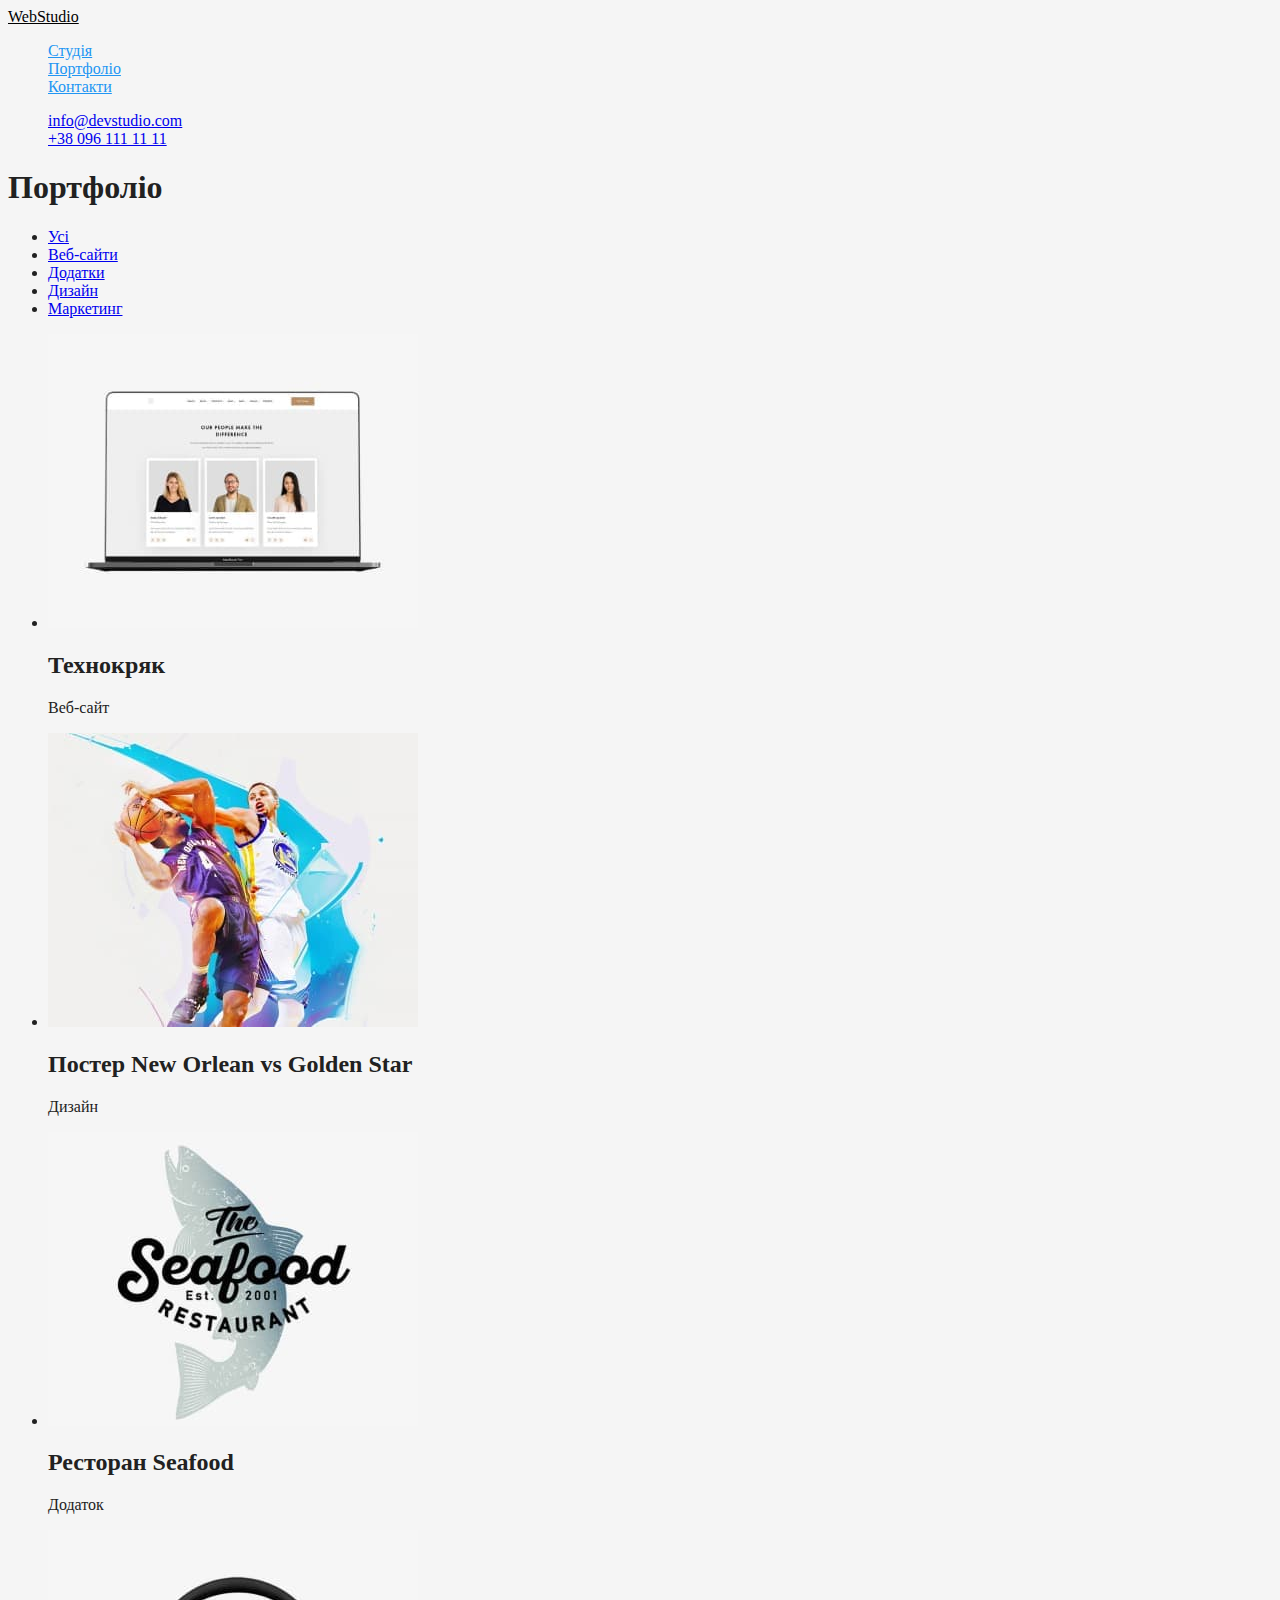
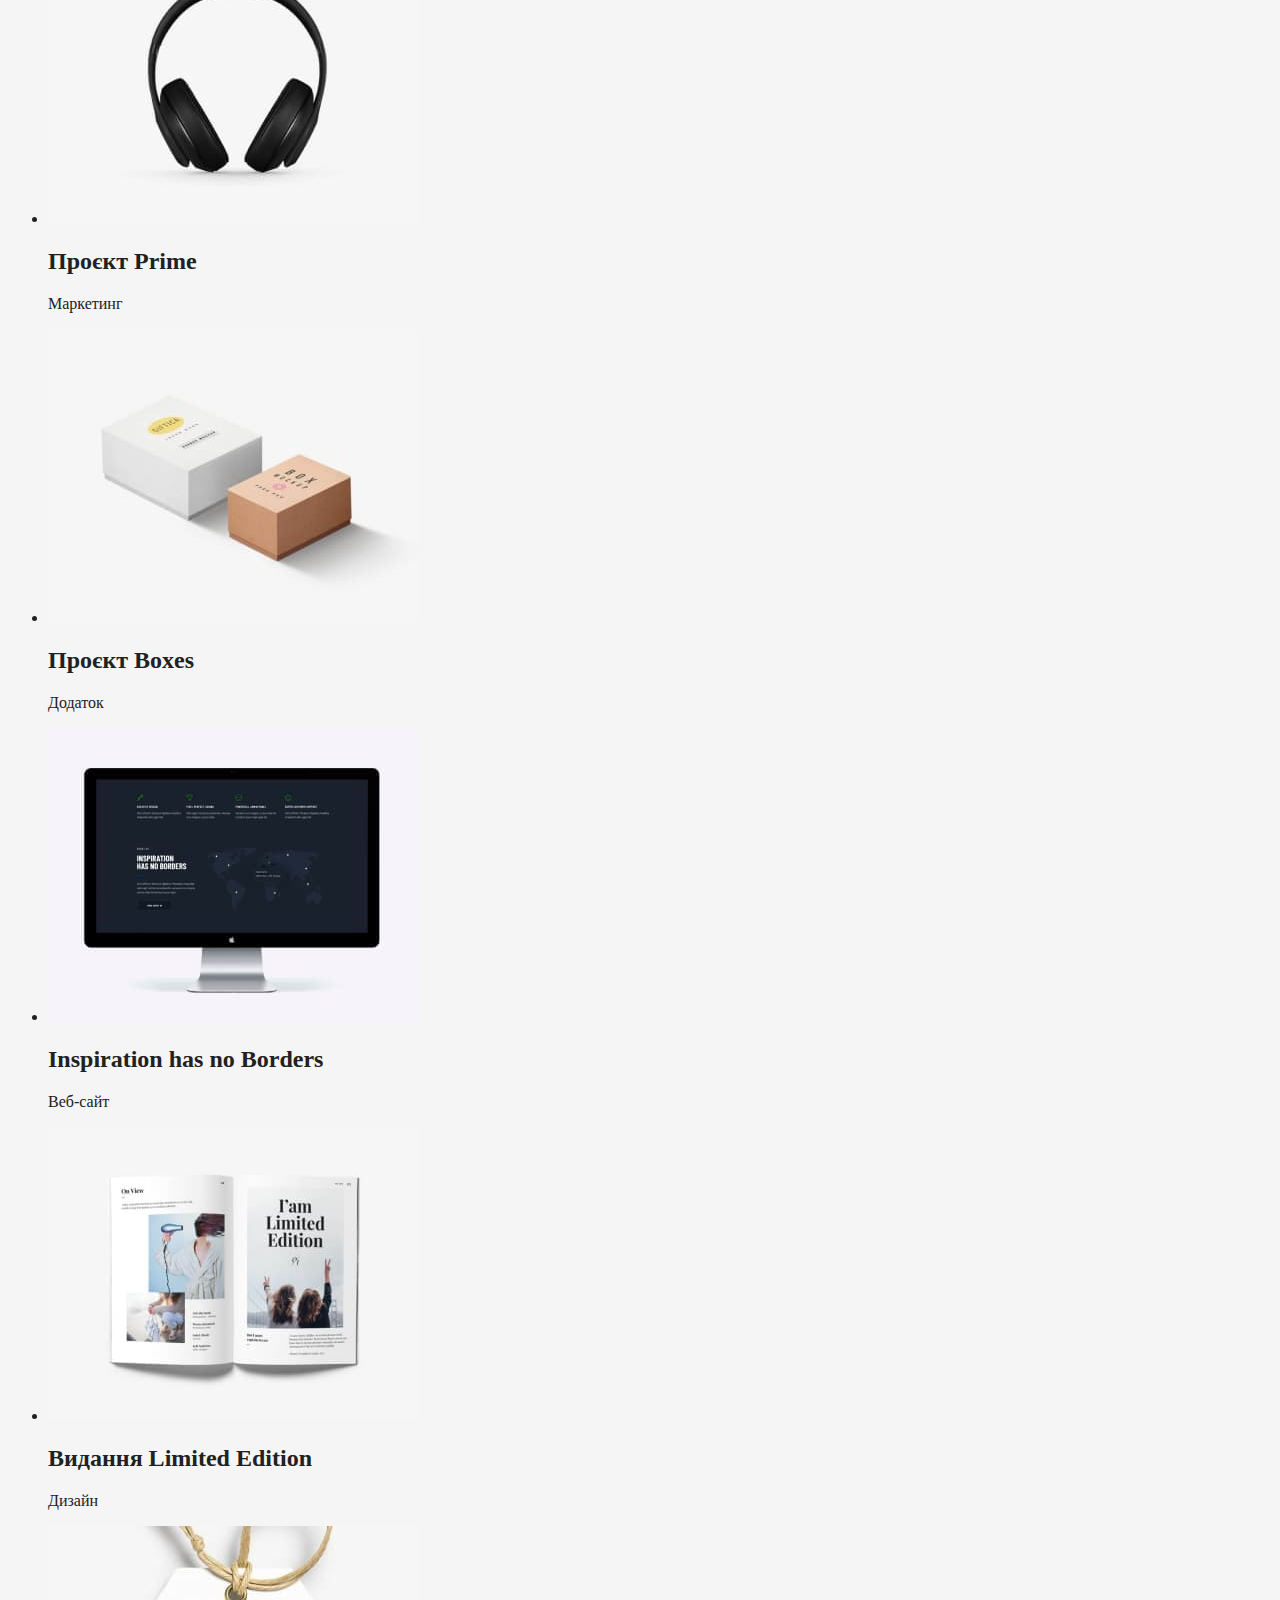
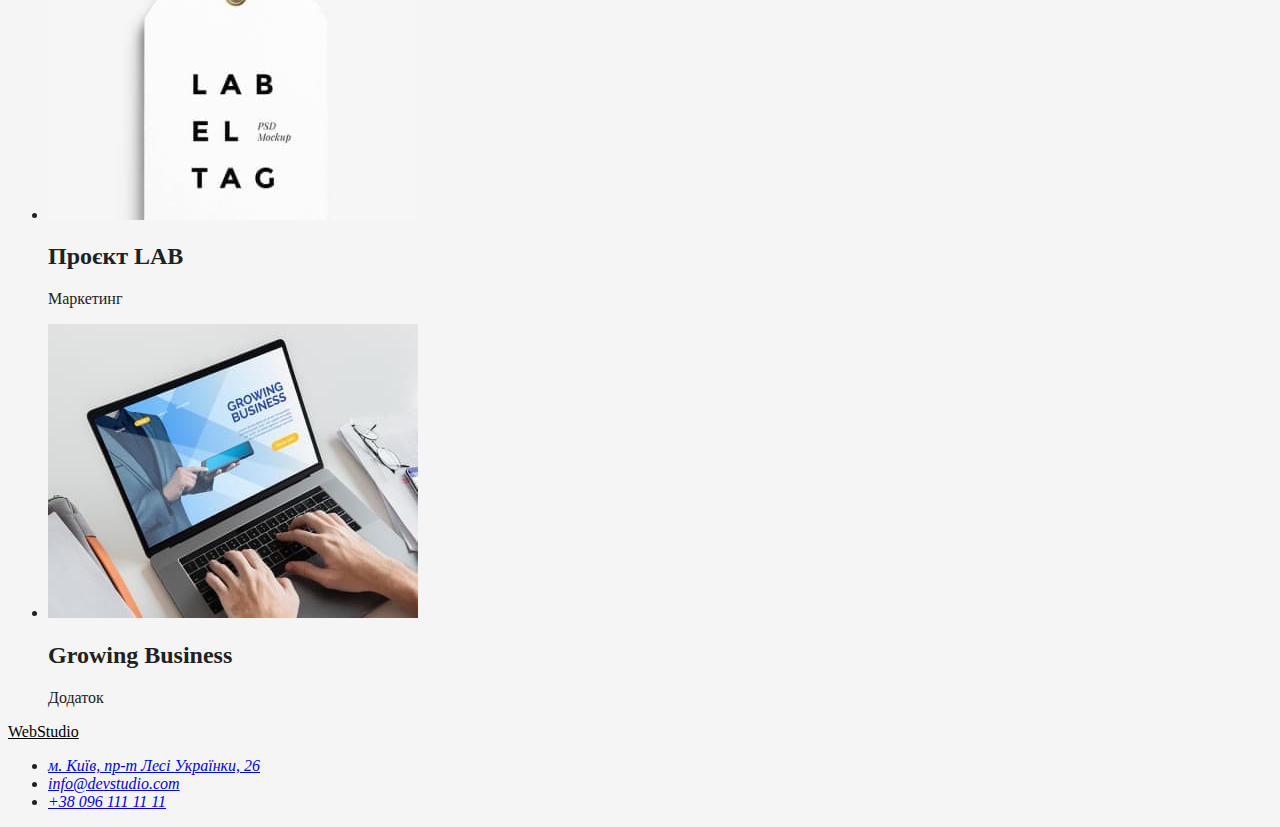
==== portfolio.html @ 5eee9327 "колір" ====
<!DOCTYPE html>
<html lang="en">
<head>
    <meta charset="UTF-8">
    <meta http-equiv="X-UA-Compatible" content="IE=edge">
    <meta name="viewport" content="width=device-width, initial-scale=1.0">
    <title>Portfolio</title>
    <link rel="stylesheet" href="./css/styles.css">
</head>

<body>
    <header>
        <nav>
     <a href="./index.html" class="logo">
        WebStudio
     </a>
     <ul class="site-nav list">
         <li><a href="./index.html">Студія</a></li>
         <li><a href="./portfolio.html">Портфоліо</a></li>
         <li><a href="">Контакти</a></li>   
     </ul>
        </nav>
             <ul class="auth-nav list">
                <li><a href="mailto:info@devstudio.com">info@devstudio.com</a></li>
                <li><a href="tel:+380961111111">+38 096 111 11 11</a></li>
             </ul>
    </header>
    <main>
        <section>
            <h1>Портфоліо</h1>
            <ul>
                <li><a href="#">Усі</a></li>
                <li><a href="#">Веб-сайти</a></li>
                <li><a href="#">Додатки</a></li>
                <li><a href="#">Дизайн</a></li>
                <li><a href="#">Маркетинг</a></li>
            </ul>
            <ul>
                <li>
                    <img src="./images/Технокряк.jpg" alt="Технокряк">
                    <h2>Технокряк</h2>
                    <p>Веб-сайт</p>
                </li>
                <li>
                    <img src="./images/Постер.jpg" alt="Постер">
                    <h2>Постер New Orlean vs Golden Star</h2>
                    <p>Дизайн</p>
                </li>
                <li>
                    <img src="./images/Ресторан.jpg" alt="Ресторан">
                    <h2>Ресторан Seafood</h2>
                    <p>Додаток</p>
                </li>
                <li>
                    <img src="./images/ПроектPrime.jpg" alt="ПроектPrime">
                    <h2>Проєкт Prime</h2>
                    <p>Маркетинг</p>
                </li>
                <li>
                    <img src="./images/ПроектBoxes.jpg" alt="ПроектBoxes">
                    <h2>Проєкт Boxes</h2>
                    <p>Додаток</p>
                </li>
                <li>
                    <img src="./images/Inspiration.jpg" alt="Inspiration">
                    <h2>Inspiration has no Borders</h2>
                    <p>Веб-сайт</p>
                </li>
                <li>
                    <img src="./images/Видання.jpg" alt="Видання">
                    <h2>Видання Limited Edition</h2>
                    <p>Дизайн</p>
                </li>
                <li>
                    <img src="./images/ПроектLAB.jpg" alt="ПроектLAB">
                    <h2>Проєкт LAB</h2>
                    <p>Маркетинг</p>
                </li>
                <li>
                    <img src="./images/Growing.jpg" alt="Growing">
                    <h2>Growing Business</h2>
                    <p>Додаток</p>
                </li>
            </ul>
        </section>
    </main>

    <footer>
        <a href="./index.html" class="logo">
            WebStudio
        </a>
        <address>
            <ul>
                <li> <a href="https://goo.gl/maps/J2nCYvBNZH49f2Dp6" target="_blank" rel="noreferrer noopener">м. Київ, пр-т Лесі Українки, 26</a></li>
                <li><a href="mailto:info@devstudio.com">info@devstudio.com</a></li>
                <li><a href="tel:+380961111111">+38 096 111 11 11</a></li>
            </ul>
        </address>
    </footer>
   
</body>
</html>
---- css/styles.css ----
body {
    color:#212121;
    background-color: #F5F5F5;
}
.list {
    list-style: none;
}
.logo {
    color: #000000;
}

.site-nav a {
    color:#2196F3;
}

/* колір основного тексту #212121; */

/* допоміжний колір тексту #757575;  */

/*  білий колір #FFFFFF; */

/* колір акцент #2196F3 */

/* background: #2F303A; */
/* колір logo #000000  та акцент #2196F3   */
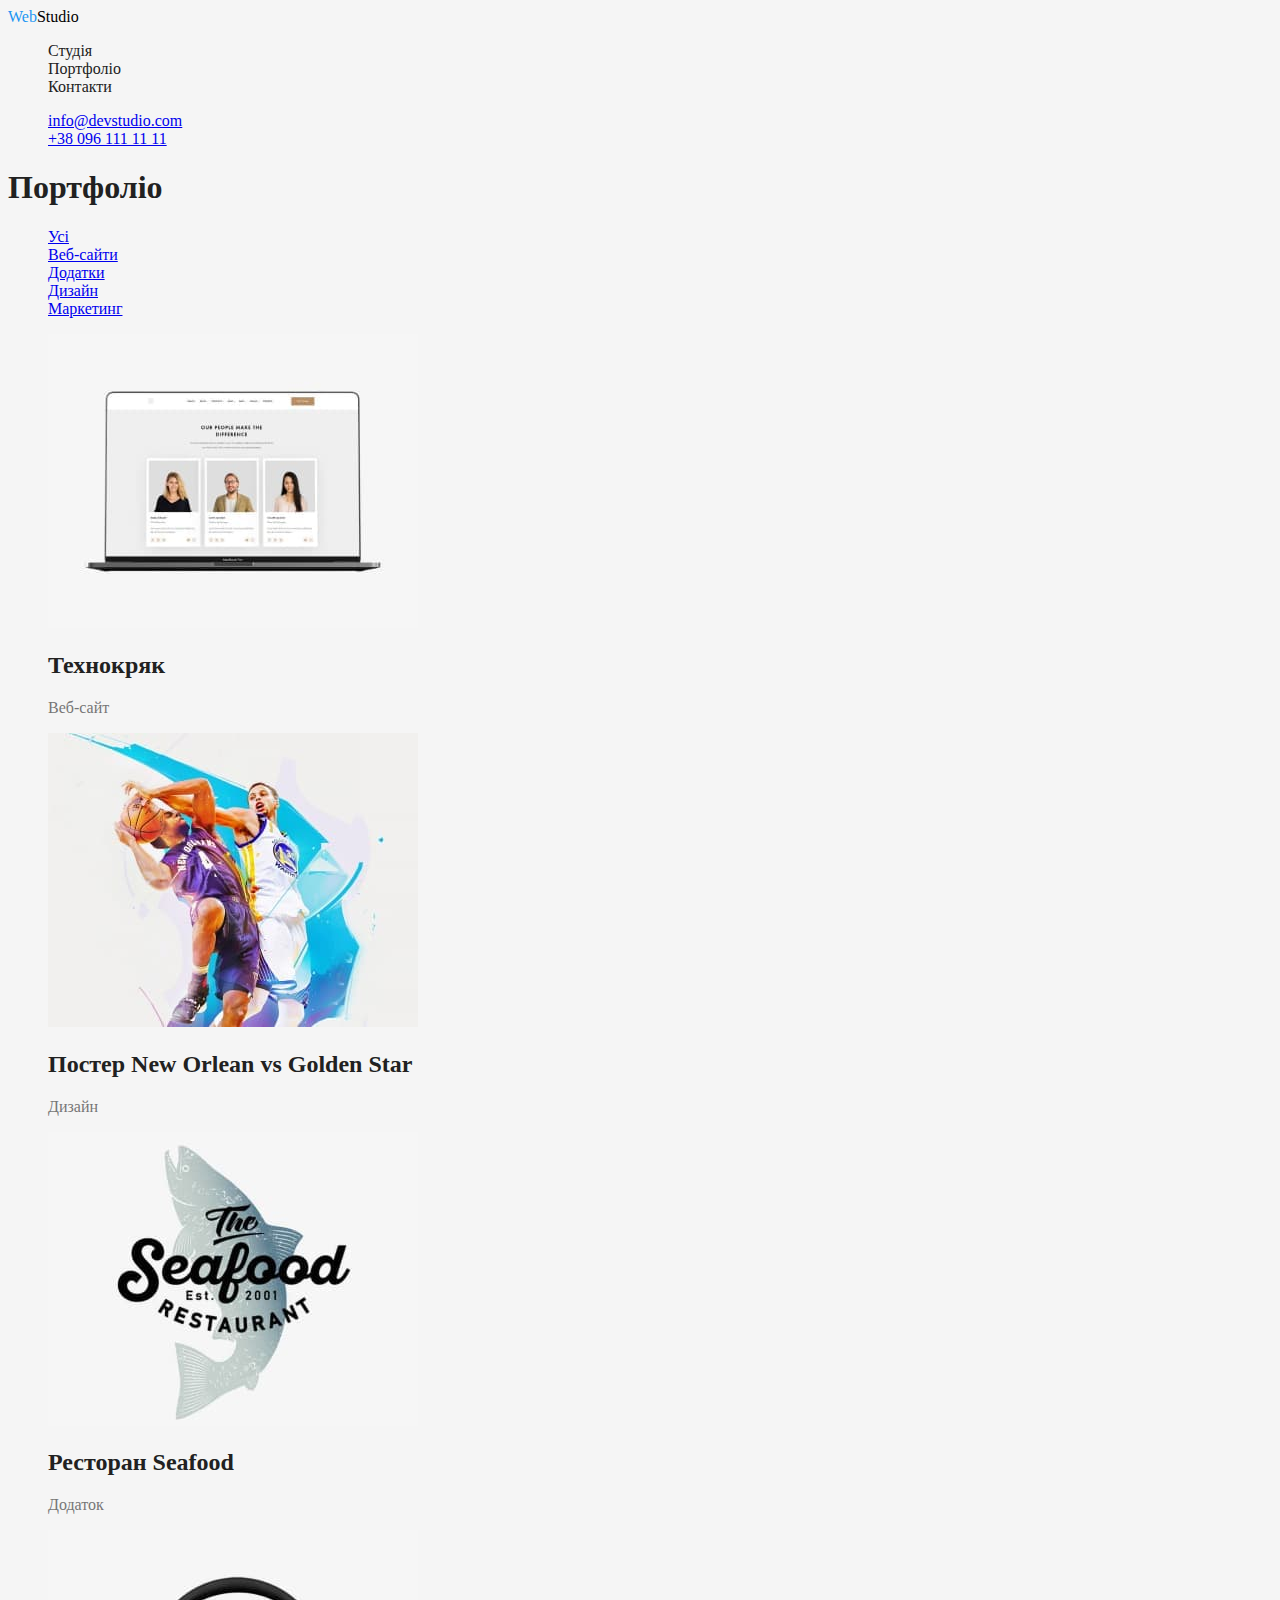
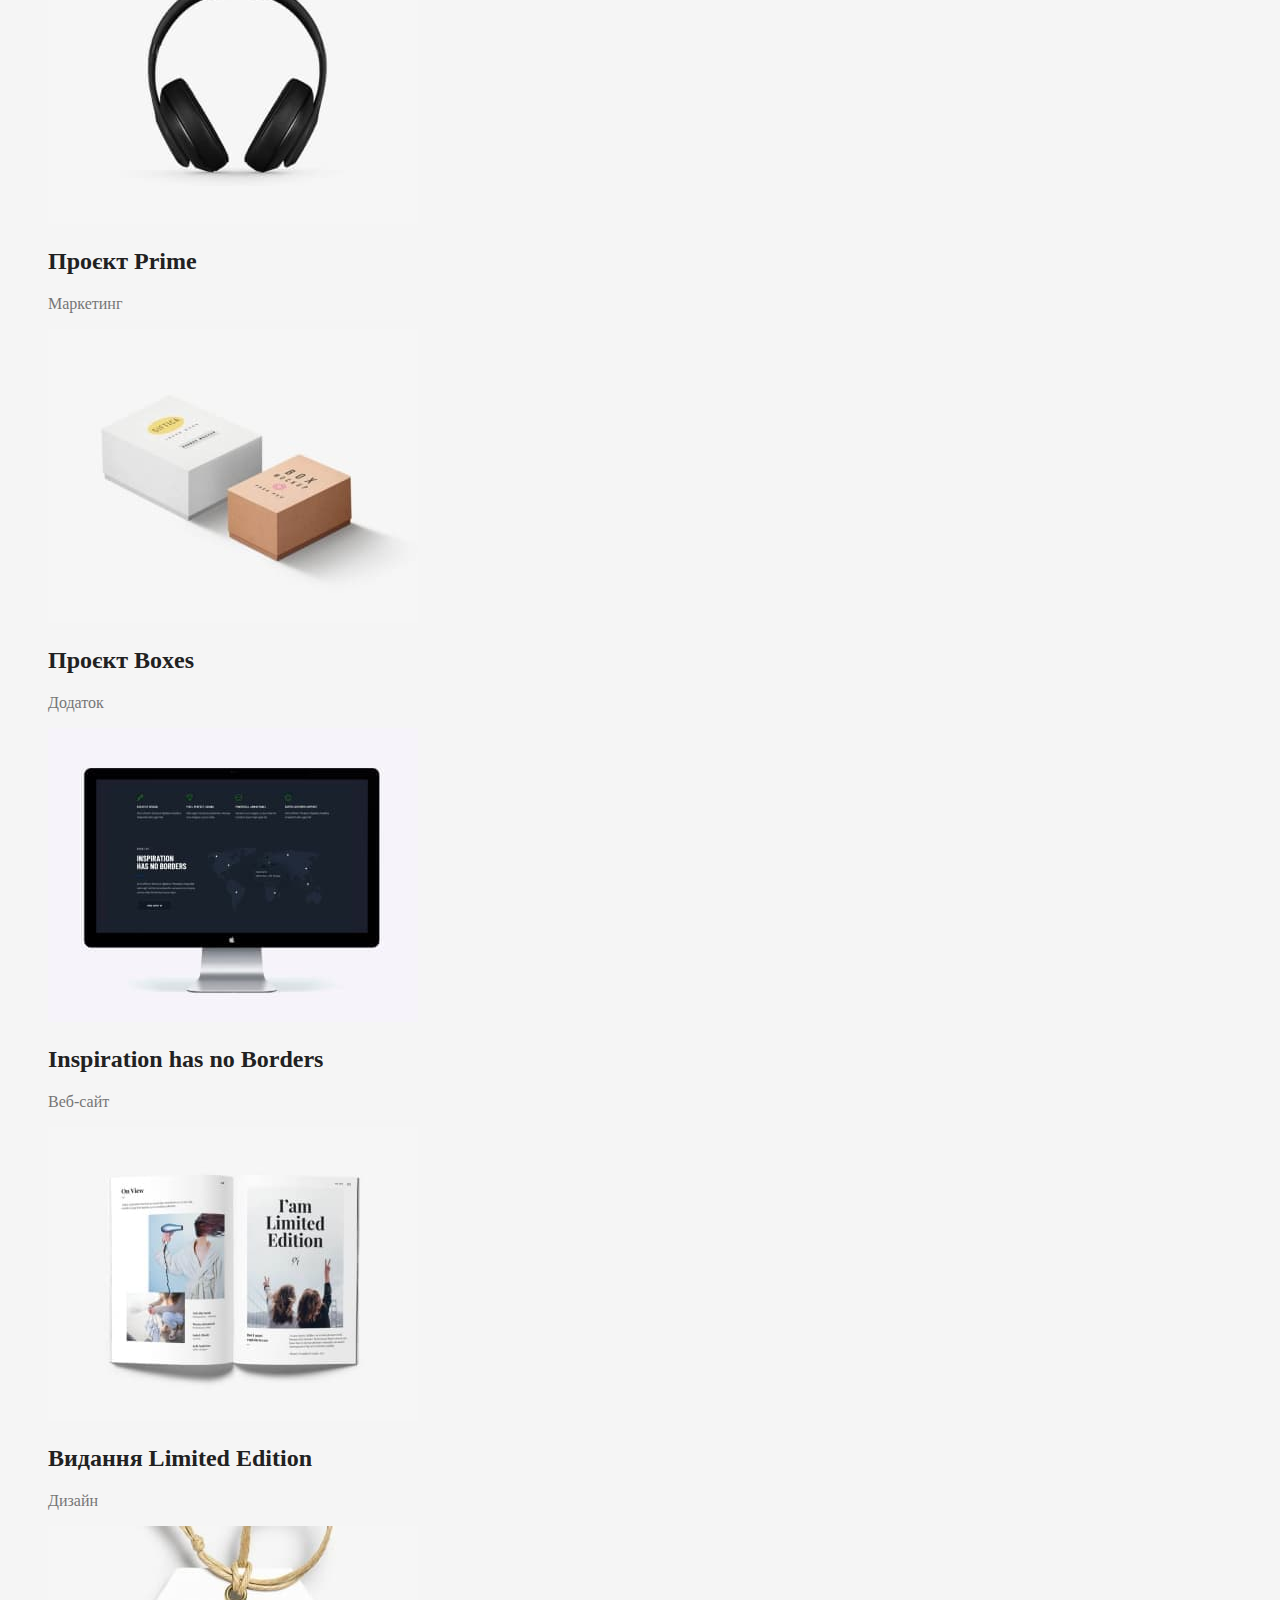
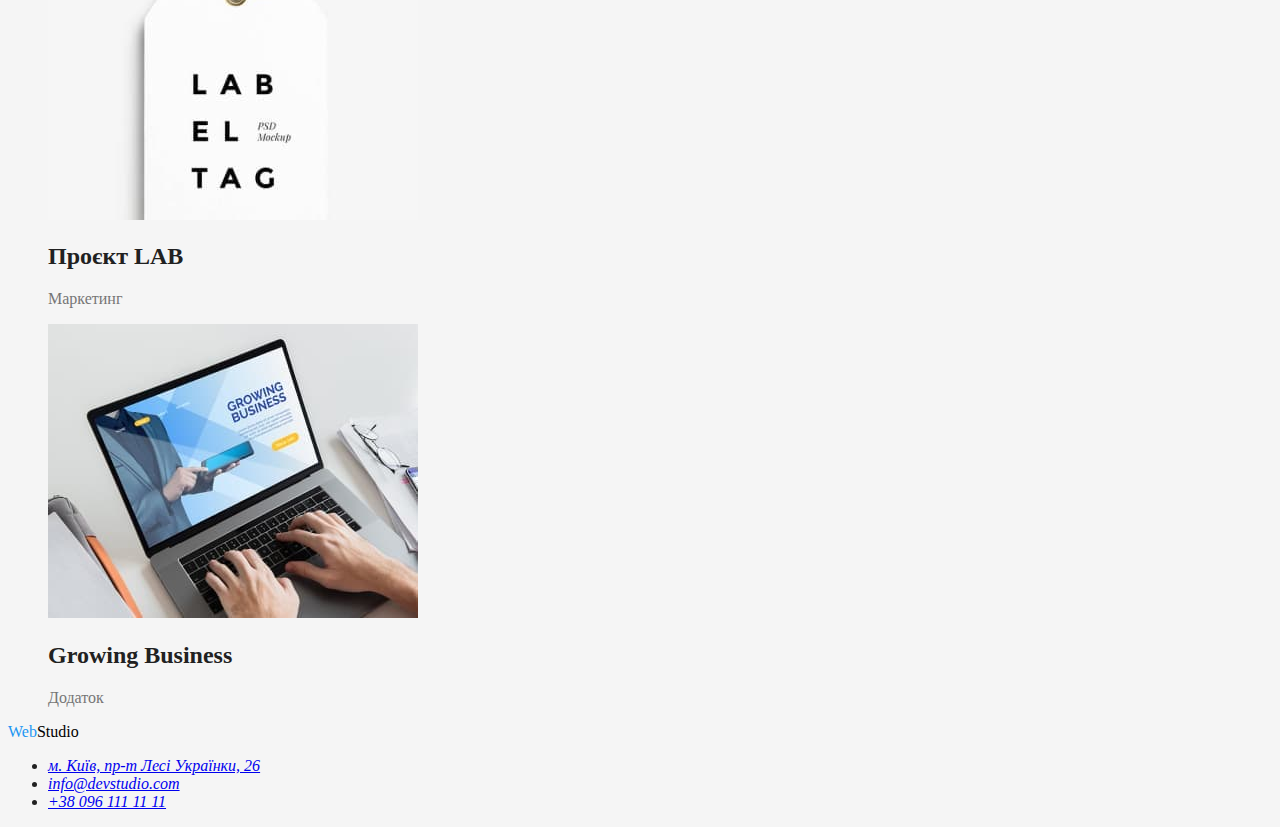
==== commit de9d5e20: "колір" ====
--- a/portfolio.html
+++ b/portfolio.html
@@ -11,13 +11,13 @@
 <body>
     <header>
         <nav>
-     <a href="./index.html" class="logo">
-        WebStudio
-     </a>
+            <a href="./index.html" class="logo">
+                <span class="current">Web</span>Studio
+             </a>
      <ul class="site-nav list">
-         <li><a href="./index.html">Студія</a></li>
-         <li><a href="./portfolio.html">Портфоліо</a></li>
-         <li><a href="">Контакти</a></li>   
+         <li><a href="./index.html" class="link">Студія</a></li>
+         <li><a href="./portfolio.html" class="link">Портфоліо</a></li>
+         <li><a href="" class="link">Контакти</a></li>   
      </ul>
         </nav>
              <ul class="auth-nav list">
@@ -26,59 +26,59 @@
              </ul>
     </header>
     <main>
-        <section>
-            <h1>Портфоліо</h1>
-            <ul>
+        <section class="section">
+            <h1 class="section-title">Портфоліо</h1>
+            <ul class="list">
                 <li><a href="#">Усі</a></li>
                 <li><a href="#">Веб-сайти</a></li>
                 <li><a href="#">Додатки</a></li>
                 <li><a href="#">Дизайн</a></li>
                 <li><a href="#">Маркетинг</a></li>
             </ul>
-            <ul>
+            <ul class="list">
                 <li>
                     <img src="./images/Технокряк.jpg" alt="Технокряк">
-                    <h2>Технокряк</h2>
+                    <h2 class="section-title">Технокряк</h2>
                     <p>Веб-сайт</p>
                 </li>
                 <li>
                     <img src="./images/Постер.jpg" alt="Постер">
-                    <h2>Постер New Orlean vs Golden Star</h2>
+                    <h2 class="section-title">Постер New Orlean vs Golden Star</h2>
                     <p>Дизайн</p>
                 </li>
                 <li>
                     <img src="./images/Ресторан.jpg" alt="Ресторан">
-                    <h2>Ресторан Seafood</h2>
+                    <h2 class="section-title">Ресторан Seafood</h2>
                     <p>Додаток</p>
                 </li>
                 <li>
                     <img src="./images/ПроектPrime.jpg" alt="ПроектPrime">
-                    <h2>Проєкт Prime</h2>
+                    <h2 class="section-title">Проєкт Prime</h2>
                     <p>Маркетинг</p>
                 </li>
                 <li>
                     <img src="./images/ПроектBoxes.jpg" alt="ПроектBoxes">
-                    <h2>Проєкт Boxes</h2>
+                    <h2 class="section-title">Проєкт Boxes</h2>
                     <p>Додаток</p>
                 </li>
                 <li>
                     <img src="./images/Inspiration.jpg" alt="Inspiration">
-                    <h2>Inspiration has no Borders</h2>
+                    <h2 class="section-title">Inspiration has no Borders</h2>
                     <p>Веб-сайт</p>
                 </li>
                 <li>
                     <img src="./images/Видання.jpg" alt="Видання">
-                    <h2>Видання Limited Edition</h2>
+                    <h2 class="section-title">Видання Limited Edition</h2>
                     <p>Дизайн</p>
                 </li>
                 <li>
                     <img src="./images/ПроектLAB.jpg" alt="ПроектLAB">
-                    <h2>Проєкт LAB</h2>
+                    <h2 class="section-title">Проєкт LAB</h2>
                     <p>Маркетинг</p>
                 </li>
                 <li>
                     <img src="./images/Growing.jpg" alt="Growing">
-                    <h2>Growing Business</h2>
+                    <h2 class="section-title">Growing Business</h2>
                     <p>Додаток</p>
                 </li>
             </ul>
@@ -87,8 +87,8 @@
 
     <footer>
         <a href="./index.html" class="logo">
-            WebStudio
-        </a>
+            <span class="current">Web</span>Studio
+         </a>
         <address>
             <ul>
                 <li> <a href="https://goo.gl/maps/J2nCYvBNZH49f2Dp6" target="_blank" rel="noreferrer noopener">м. Київ, пр-т Лесі Українки, 26</a></li>
--- a/css/styles.css
+++ b/css/styles.css
@@ -4,14 +4,38 @@
 }
 .list {
     list-style: none;
+    
 }
+.current {
+    color:#2196F3;
+}
+
 .logo {
     color: #000000;
+    text-decoration: none;
 }
 
-.site-nav a {
-    color:#2196F3;
+.site-nav .link {
+    color:#212121;
+    text-decoration: none;
 }
+.site-nav .link:hover,
+.site-nav .link:focus {
+    color: #2196F3;
+}
+/* hero */
+.hero-title {
+    color: #FFFFFF;
+}
+
+
+.section {
+    color:#757575;
+}
+.section-title {
+    color: #212121;
+}
+
 
 /* колір основного тексту #212121; */
 
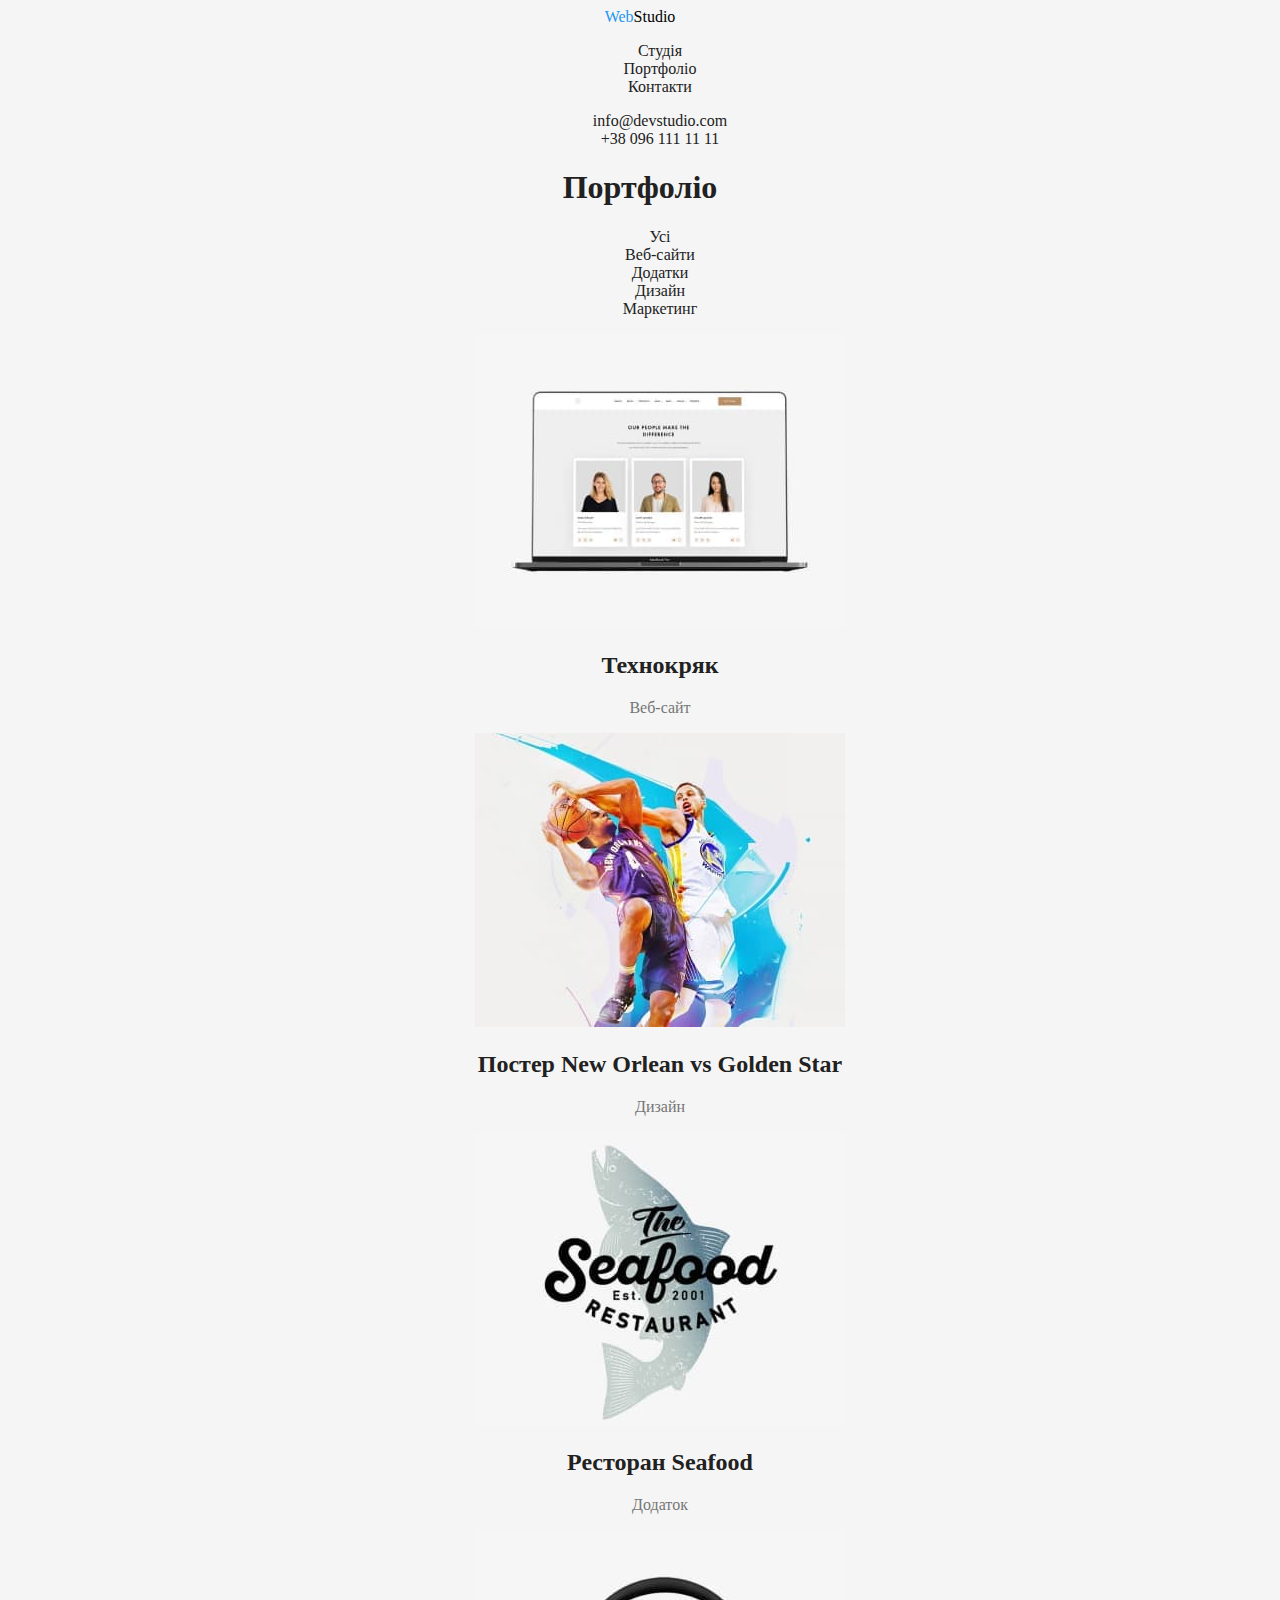
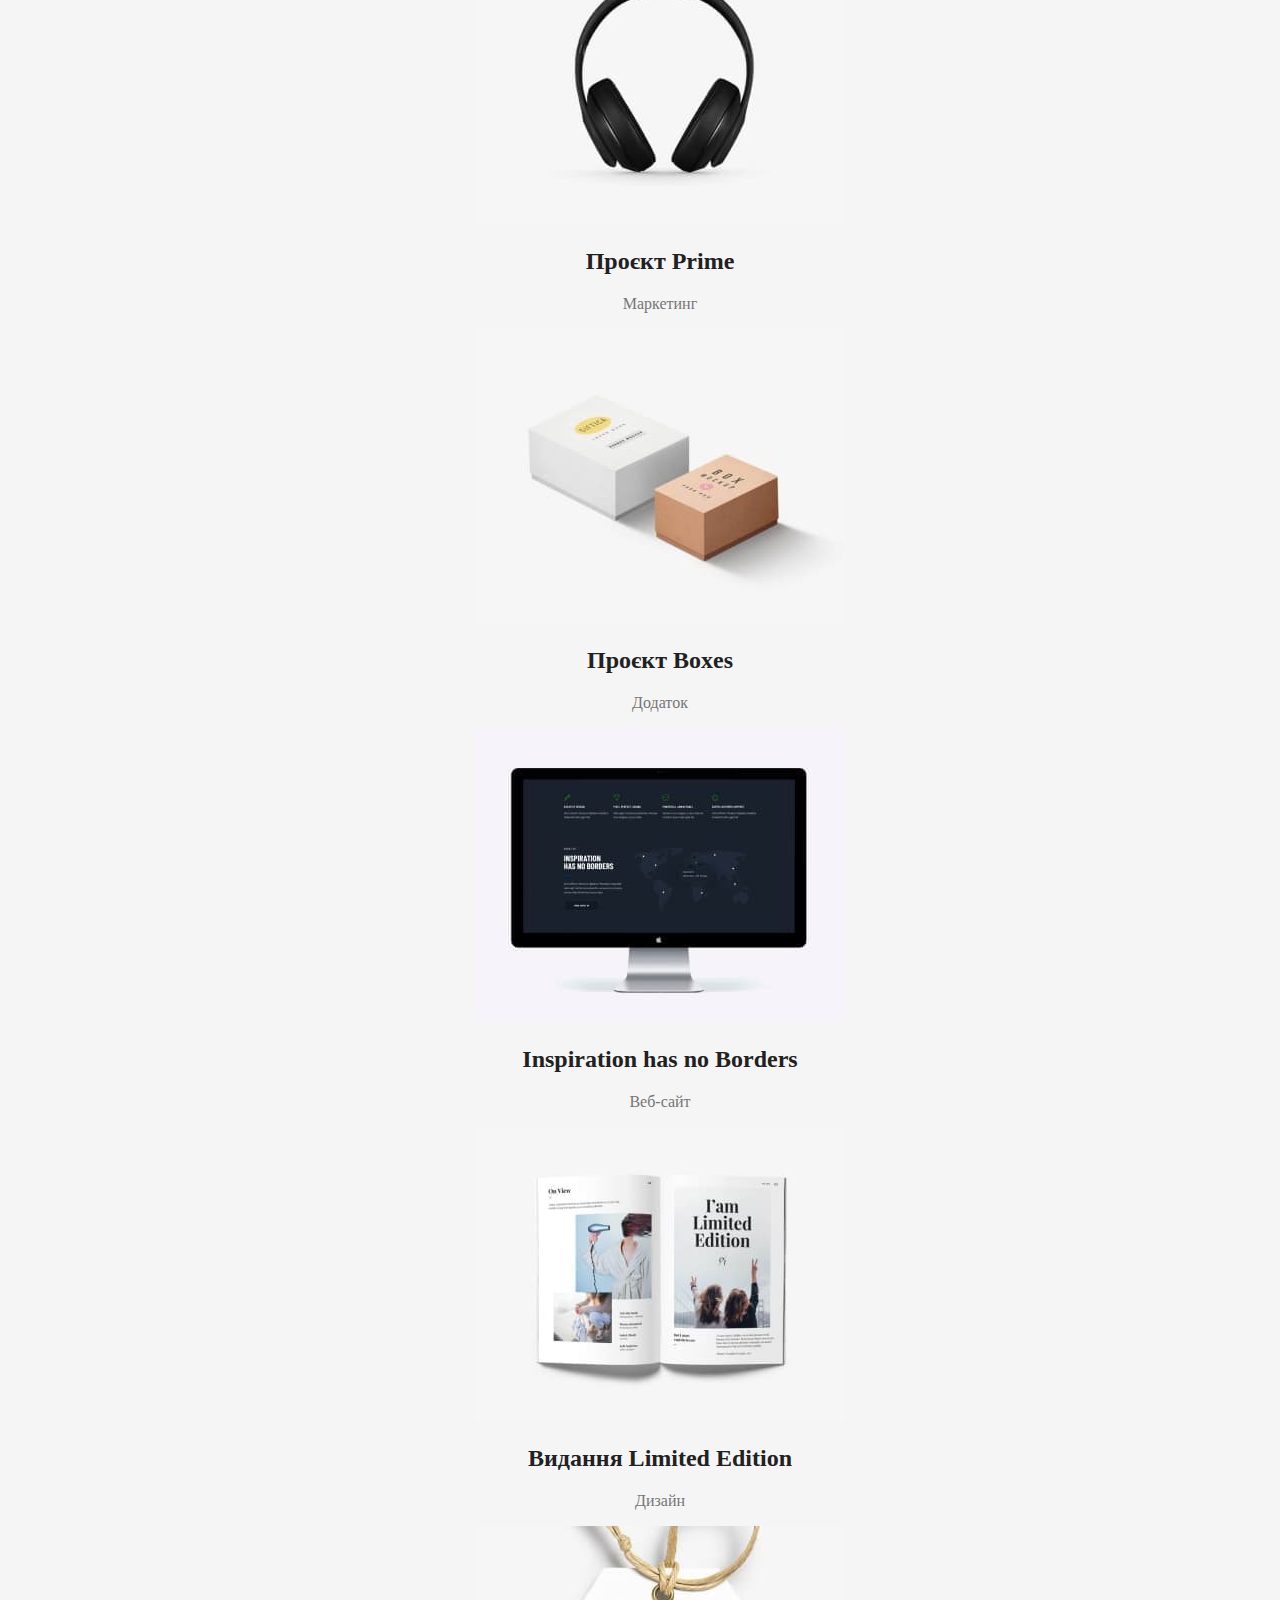
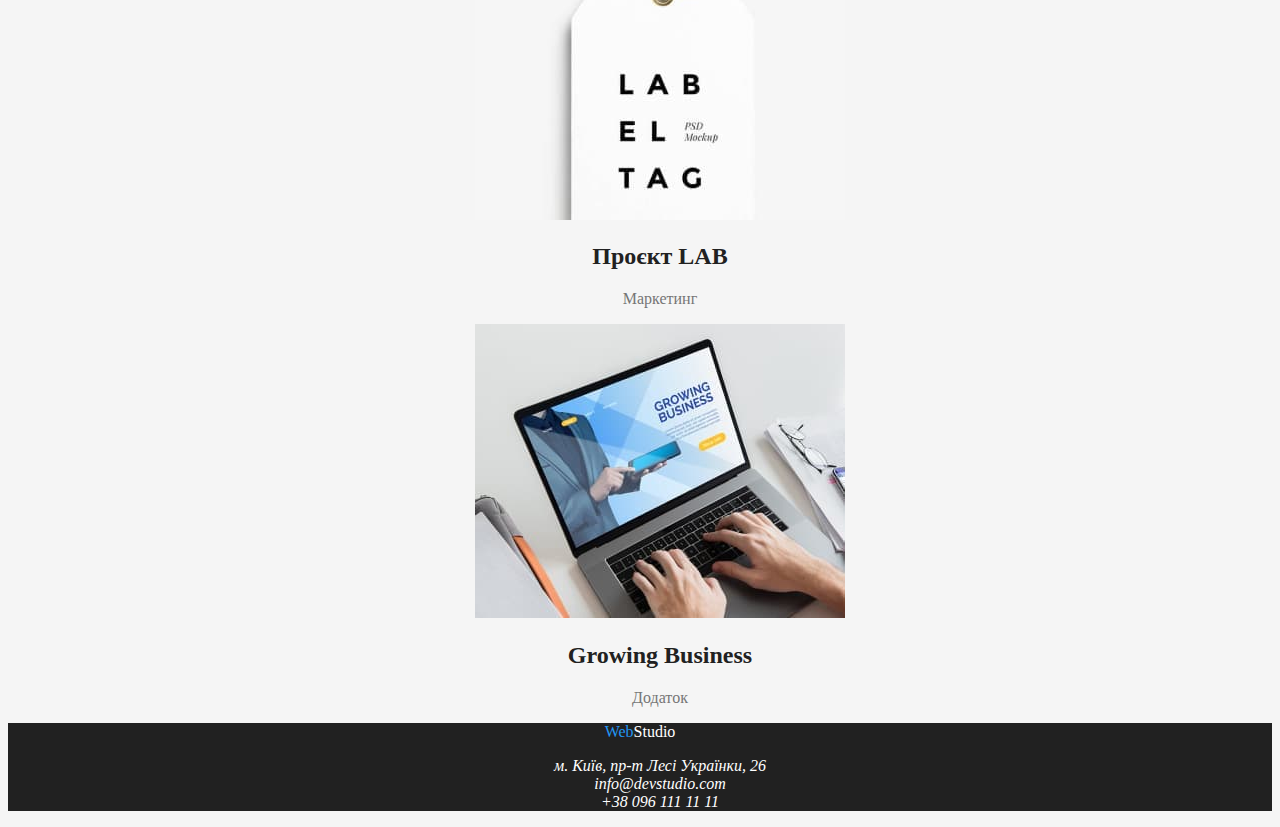
==== commit 902f2bfa: "portfolio" ====
--- a/portfolio.html
+++ b/portfolio.html
@@ -21,19 +21,19 @@
      </ul>
         </nav>
              <ul class="auth-nav list">
-                <li><a href="mailto:info@devstudio.com">info@devstudio.com</a></li>
-                <li><a href="tel:+380961111111">+38 096 111 11 11</a></li>
+                <li><a href="mailto:info@devstudio.com" class="link">info@devstudio.com</a></li>
+                <li><a href="tel:+380961111111" class="link">+38 096 111 11 11</a></li>
              </ul>
     </header>
     <main>
         <section class="section">
             <h1 class="section-title">Портфоліо</h1>
             <ul class="list">
-                <li><a href="#">Усі</a></li>
-                <li><a href="#">Веб-сайти</a></li>
-                <li><a href="#">Додатки</a></li>
-                <li><a href="#">Дизайн</a></li>
-                <li><a href="#">Маркетинг</a></li>
+                <li class="list-nav"><a href="#" class="link">Усі</a></li>
+                <li class="list-nav"><a href="#" class="link">Веб-сайти</a></li>
+                <li class="list-nav"><a href="#" class="link">Додатки</a></li>
+                <li class="list-nav"><a href="#" class="link">Дизайн</a></li>
+                <li class="list-nav"><a href="#" class="link">Маркетинг</a></li>
             </ul>
             <ul class="list">
                 <li>
@@ -85,15 +85,15 @@
         </section>
     </main>
 
-    <footer>
+    <footer class="footer">
         <a href="./index.html" class="logo">
-            <span class="current">Web</span>Studio
+            <span class="current">Web</span><span class="footer-logo">Studio</span>
          </a>
         <address>
-            <ul>
-                <li> <a href="https://goo.gl/maps/J2nCYvBNZH49f2Dp6" target="_blank" rel="noreferrer noopener">м. Київ, пр-т Лесі Українки, 26</a></li>
-                <li><a href="mailto:info@devstudio.com">info@devstudio.com</a></li>
-                <li><a href="tel:+380961111111">+38 096 111 11 11</a></li>
+            <ul class="contacts">
+                <li> <a href="https://goo.gl/maps/J2nCYvBNZH49f2Dp6" target="_blank" rel="noreferrer noopener" class="link">м. Київ, пр-т Лесі Українки, 26</a></li>
+                <li><a href="mailto:info@devstudio.com" class="link" >info@devstudio.com</a></li>
+                <li><a href="tel:+380961111111" class="link">+38 096 111 11 11</a></li>
             </ul>
         </address>
     </footer>
--- a/css/styles.css
+++ b/css/styles.css
@@ -1,42 +1,3 @@
-body {
-    color:#212121;
-    background-color: #F5F5F5;
-}
-.list {
-    list-style: none;
-    
-}
-.current {
-    color:#2196F3;
-}
-
-.logo {
-    color: #000000;
-    text-decoration: none;
-}
-
-.site-nav .link {
-    color:#212121;
-    text-decoration: none;
-}
-.site-nav .link:hover,
-.site-nav .link:focus {
-    color: #2196F3;
-}
-/* hero */
-.hero-title {
-    color: #FFFFFF;
-}
-
-
-.section {
-    color:#757575;
-}
-.section-title {
-    color: #212121;
-}
-
-
 /* колір основного тексту #212121; */
 
 /* допоміжний колір тексту #757575;  */
@@ -46,4 +7,114 @@
 /* колір акцент #2196F3 */
 
 /* background: #2F303A; */
-/* колір logo #000000  та акцент #2196F3   */+/* колір logo #000000  та акцент #2196F3   */
+
+:root {
+    --primary-text-color: #757575; 
+    --title-text-color: #212121; 
+    --accent-color: #2196F3;
+    --hero-text-color: #FFFFFF;
+}
+
+body {
+    color:#212121;
+    background-color: #F5F5F5;
+    text-align: center;
+
+}
+.list {
+    list-style: none;
+    
+}
+.current {
+    color:var(--accent-color);
+}
+
+.logo {
+    color: #000000;
+    text-decoration: none;
+}
+
+.site-nav .link {
+    color:var(--title-text-color);
+    text-decoration: none;
+}
+.site-nav .link:hover,
+.site-nav .link:focus {
+    color: var(--accent-color);
+}
+.auth-nav .link {
+    color: var(--title-text-color);
+    text-decoration: none;
+}
+.auth-nav .link:hover,
+.auth-nav .link:focus {
+    color: var(--accent-color);
+}
+/* hero */
+.hero {
+    background-color: var(--title-text-color);
+
+}
+.hero-title {
+    color: var(--hero-text-color);
+    
+}
+.button {
+    color: var(--hero-text-color);
+    background-color: var(--accent-color);
+}
+
+.section {
+    color:var(--primary-text-color);
+}
+.section-title {
+    color: var(--title-text-color);
+}
+/* feature */
+.feature-list {
+    list-style: none;
+}
+.feature-list .title {
+    color: var(--title-text-color);
+}
+
+/* work */
+.work-list {
+    list-style: none;
+}
+/* team*/
+.team-list {
+    list-style: none;
+}
+
+.team-list .title {
+    color:var(--title-text-color) ;
+}
+/* footer */
+.footer {
+    background-color: var(--title-text-color);
+}
+.footer-logo {
+    color: var(--hero-text-color);
+}
+
+/* contacts */
+.contacts {
+    list-style: none;
+}
+
+.contacts .link{
+    color:  var(--hero-text-color);
+    background-color: var(--title-text-color);
+    text-decoration: none;
+}
+/* portfolio */
+.list-nav .link {
+    text-decoration: none;
+    color: var(--title-text-color);
+}
+.list-nav .link:hover,
+.list-nav .link:focus {
+    color: var(--accent-color);
+}
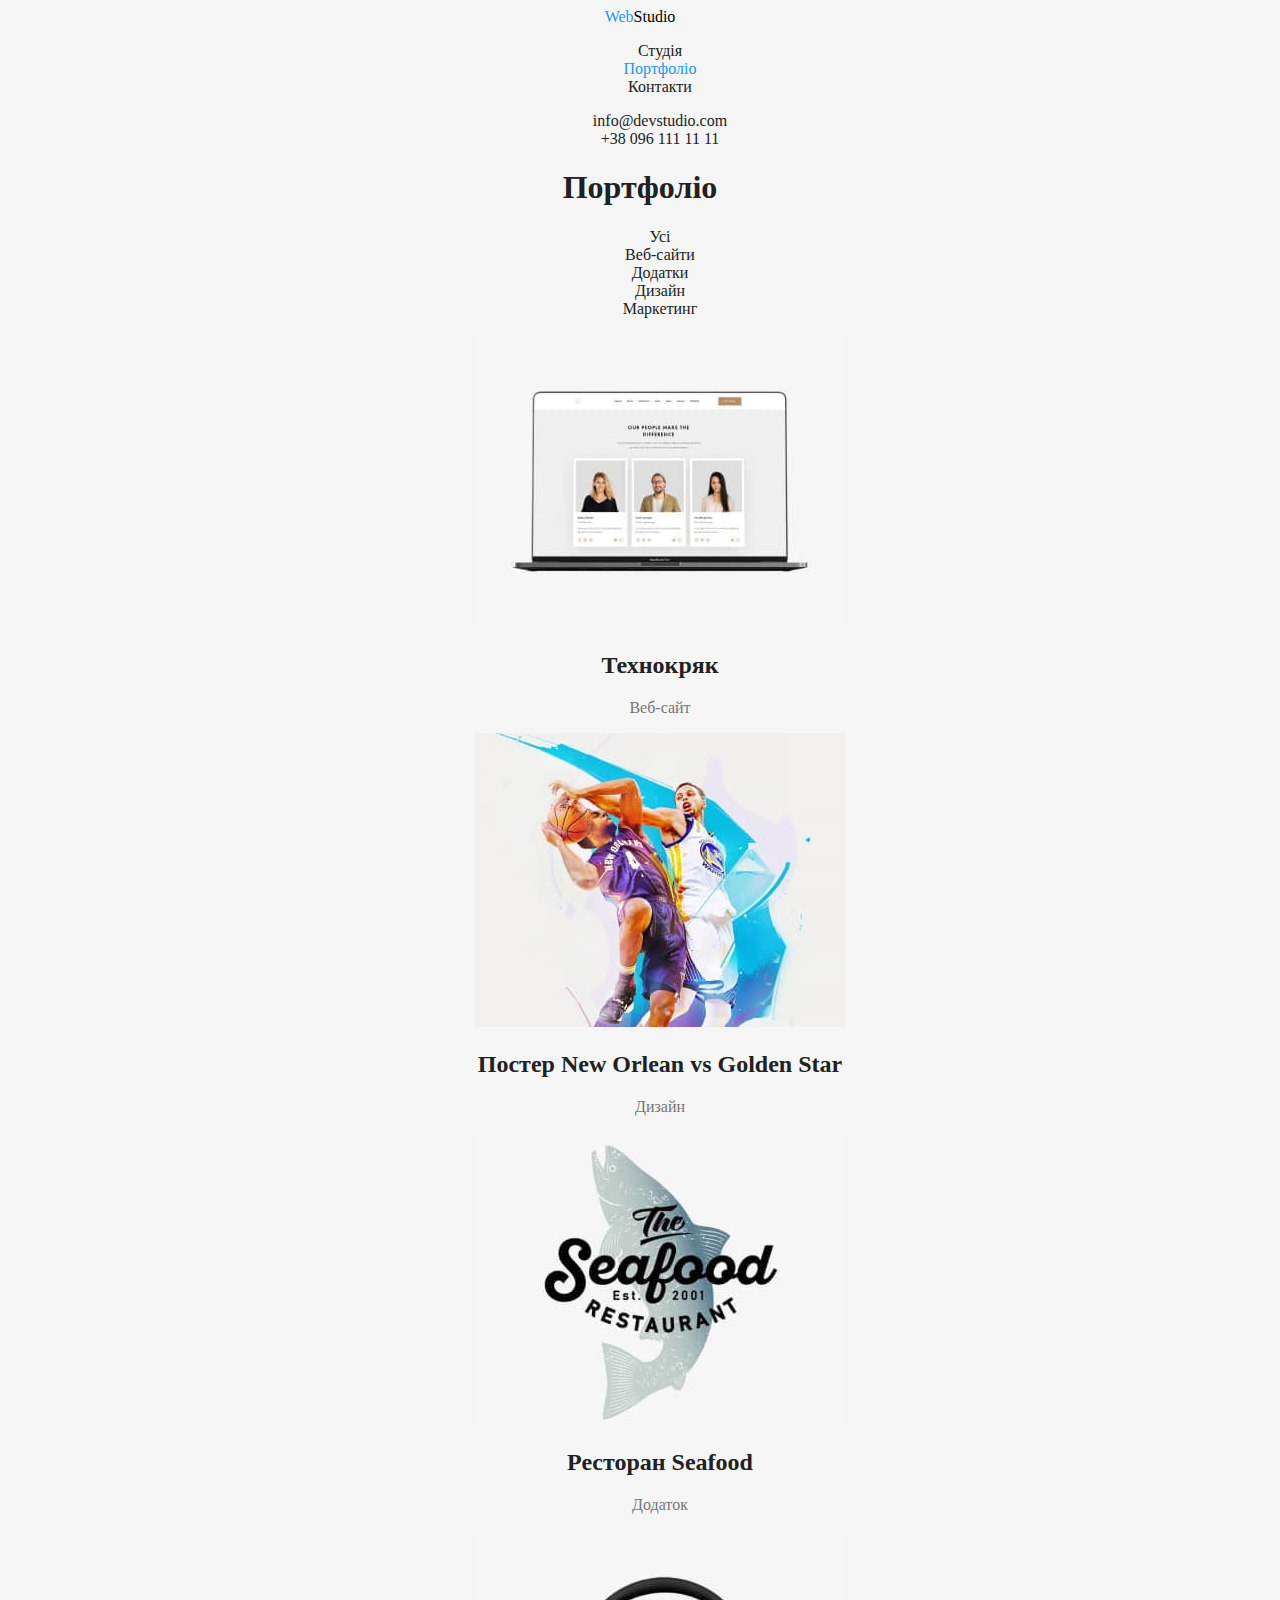
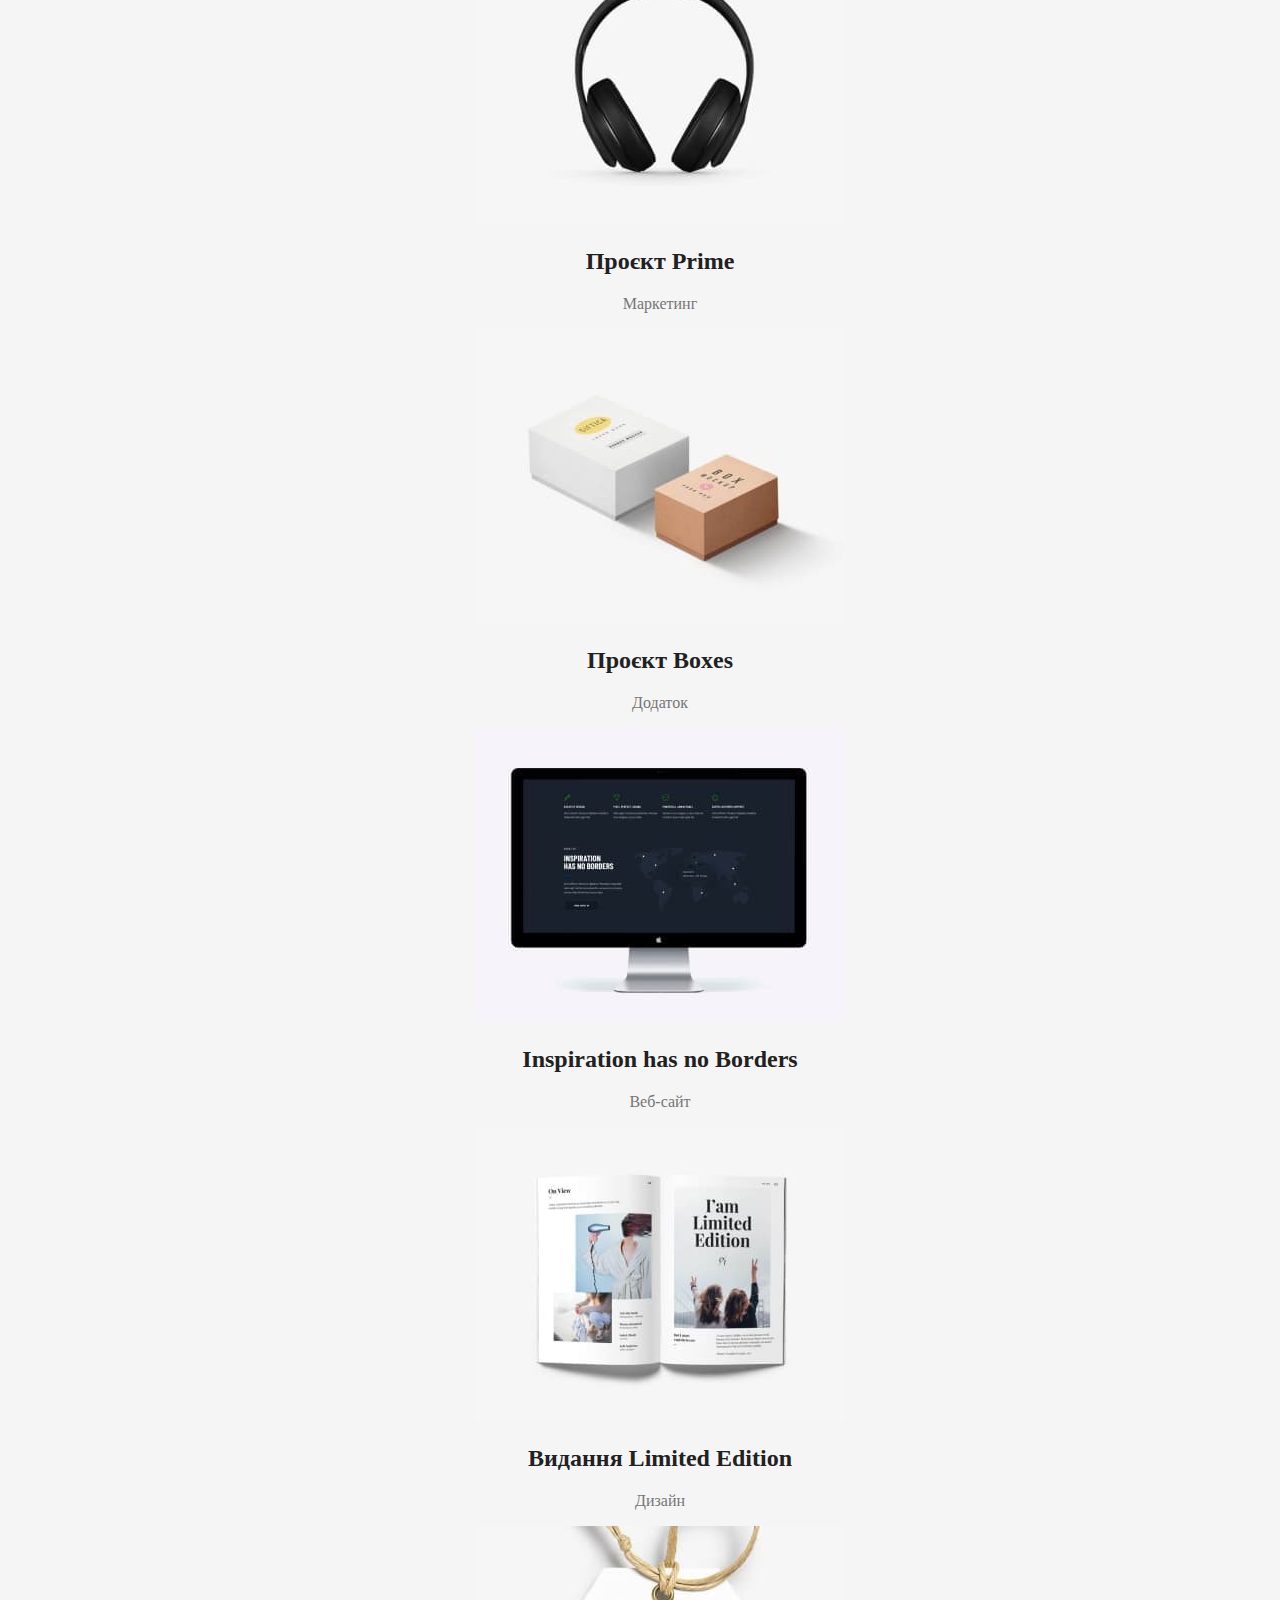
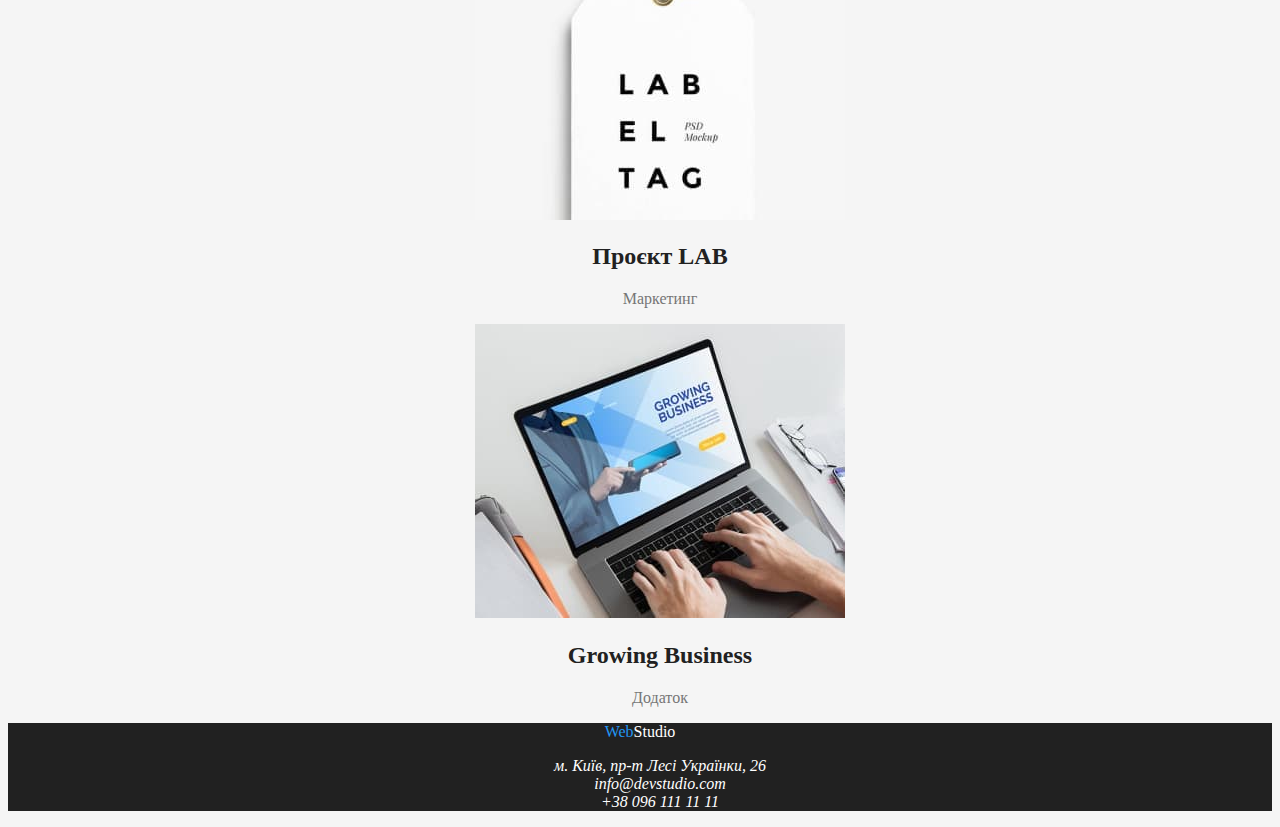
==== commit 5f372487: "update css" ====
--- a/portfolio.html
+++ b/portfolio.html
@@ -16,7 +16,7 @@
              </a>
      <ul class="site-nav list">
          <li><a href="./index.html" class="link">Студія</a></li>
-         <li><a href="./portfolio.html" class="link">Портфоліо</a></li>
+         <li><a href="./portfolio.html" class="link current">Портфоліо</a></li>
          <li><a href="" class="link">Контакти</a></li>   
      </ul>
         </nav>
--- a/css/styles.css
+++ b/css/styles.css
@@ -43,6 +43,10 @@
 .site-nav .link:focus {
     color: var(--accent-color);
 }
+.site-nav .link.current {
+    color: var(--accent-color);
+}
+
 .auth-nav .link {
     color: var(--title-text-color);
     text-decoration: none;
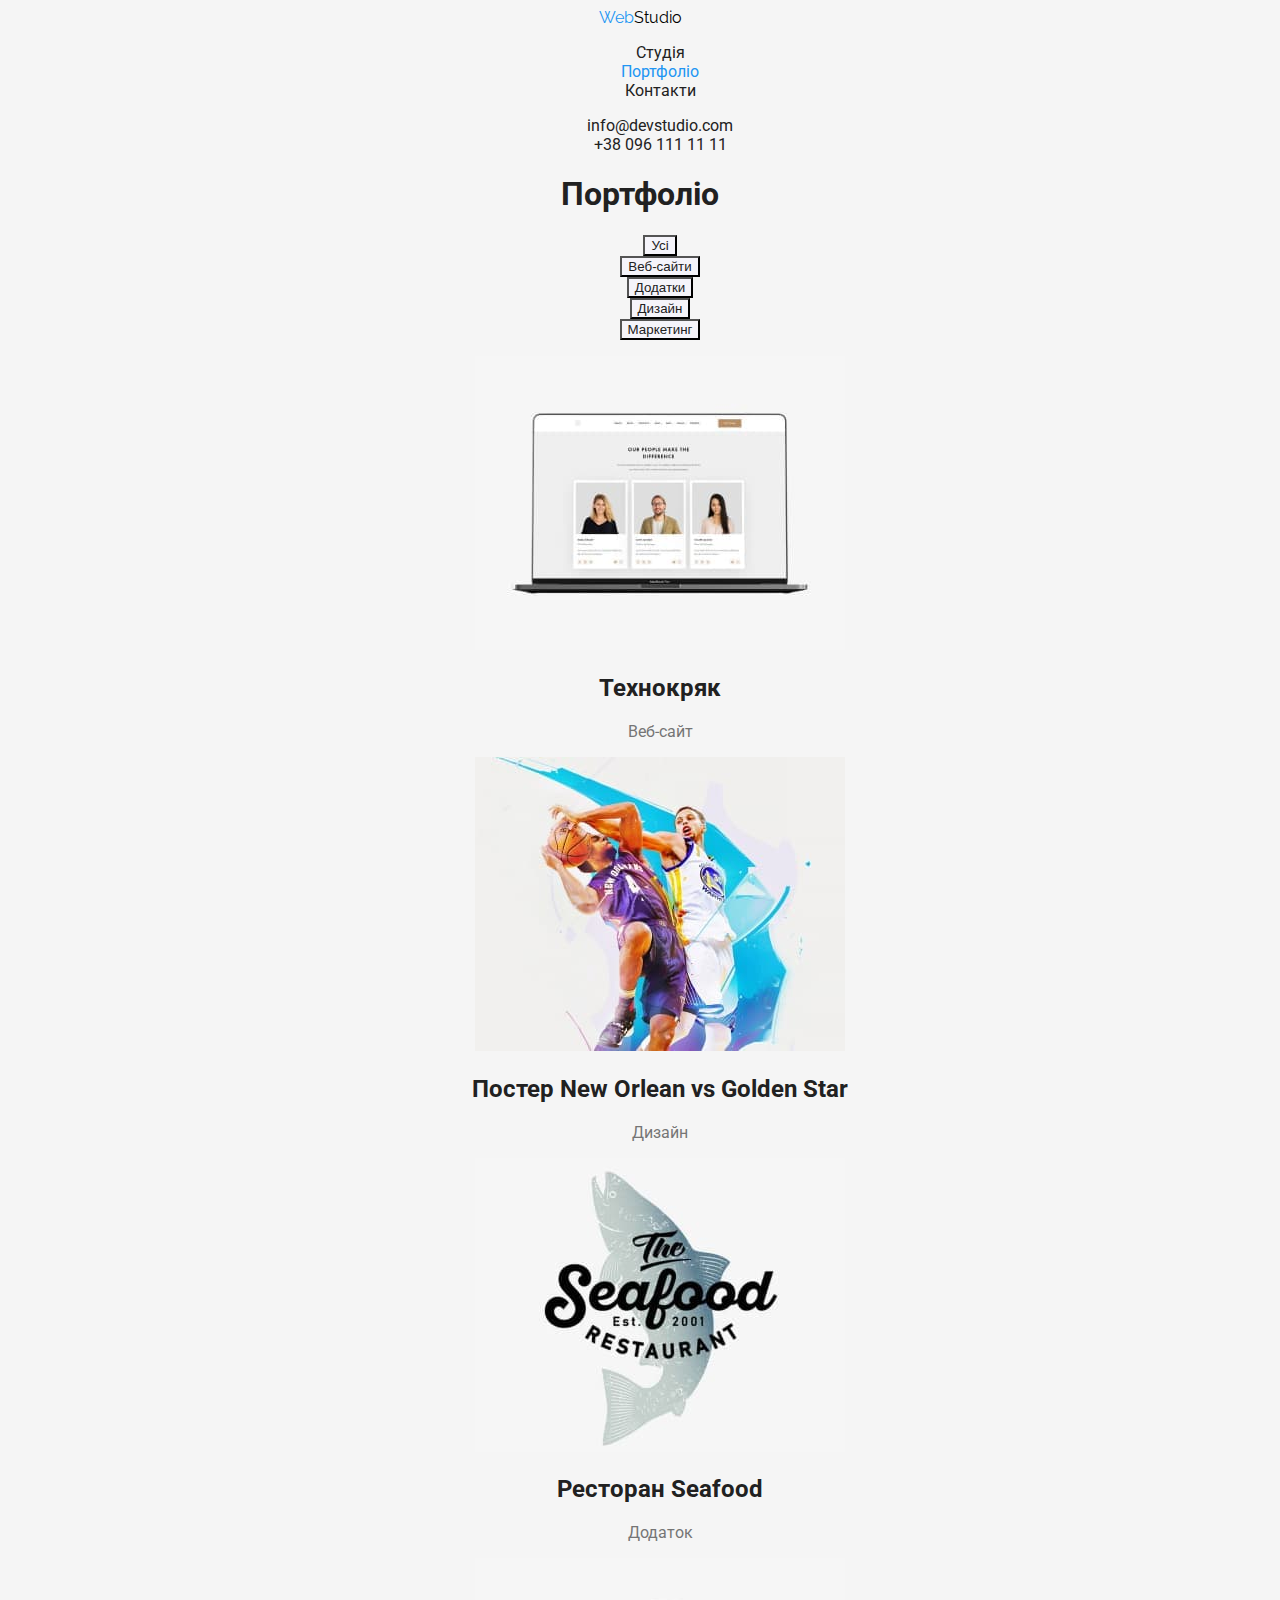
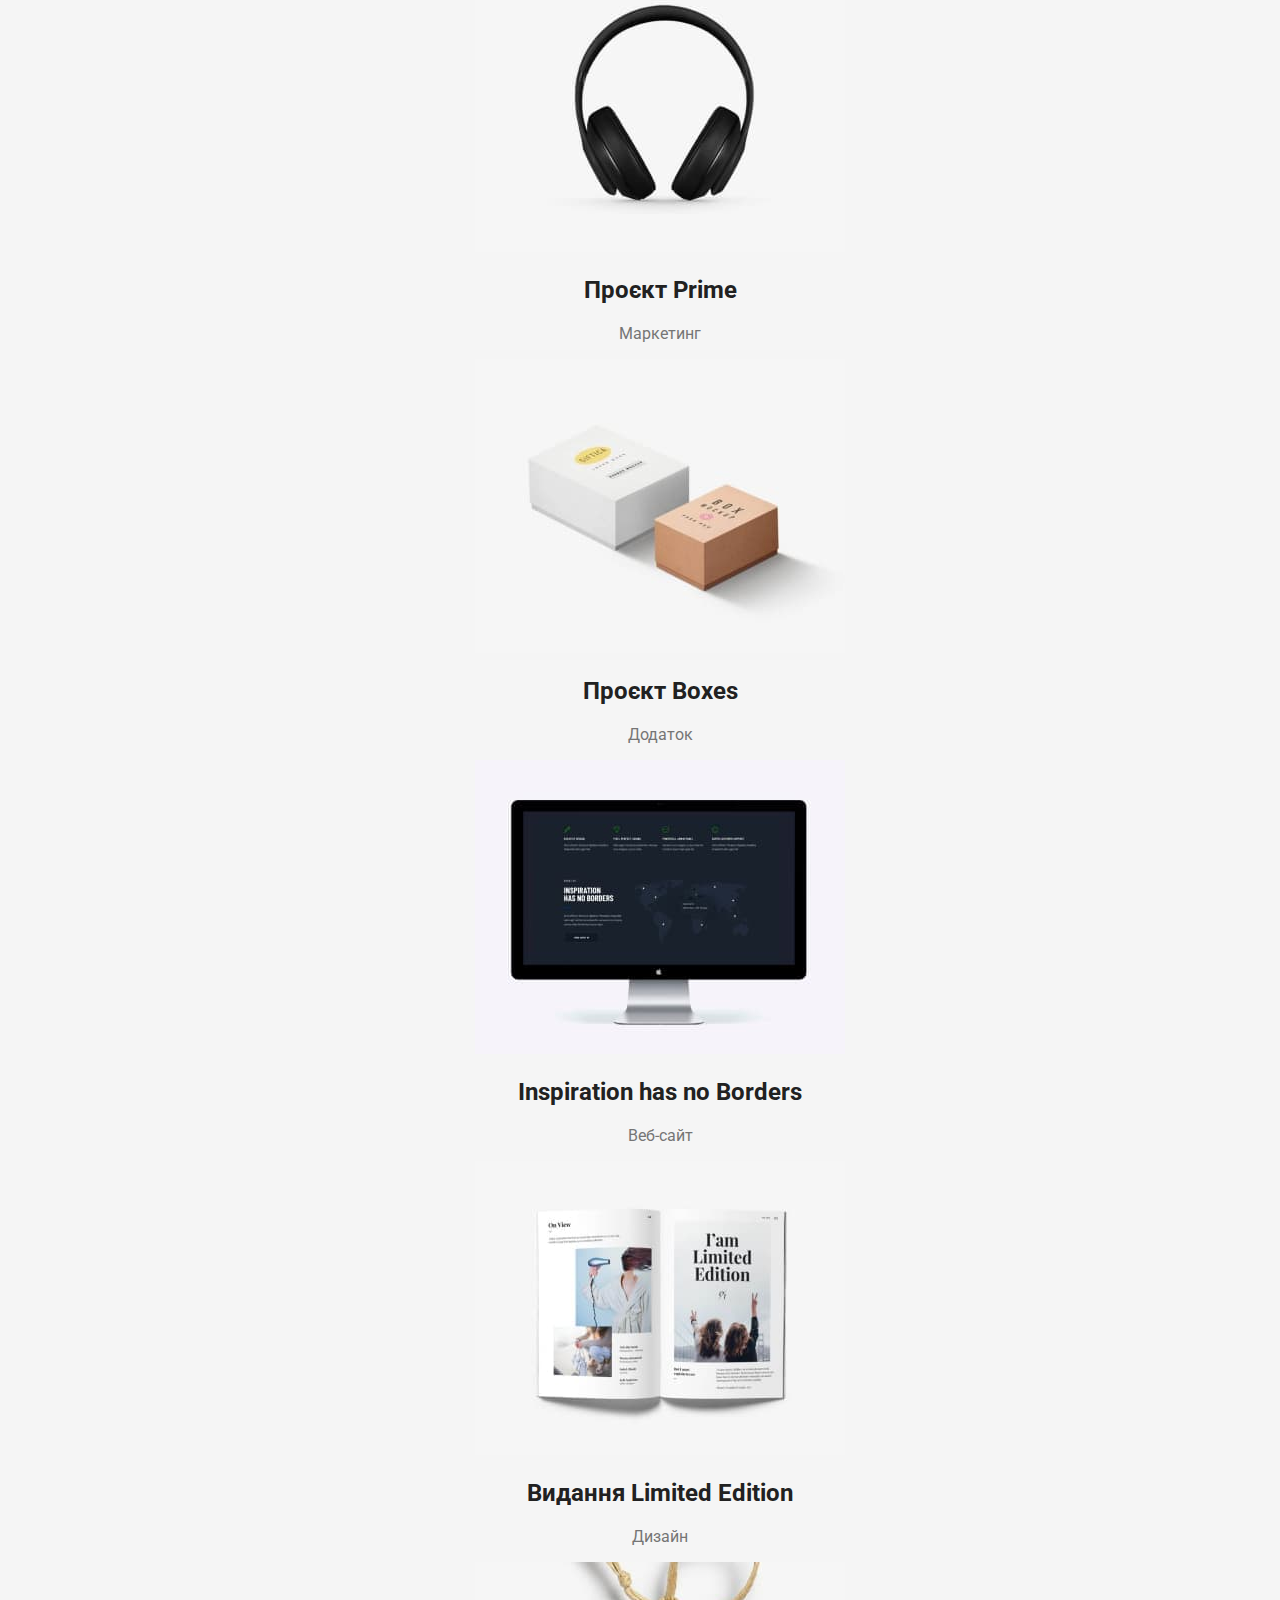
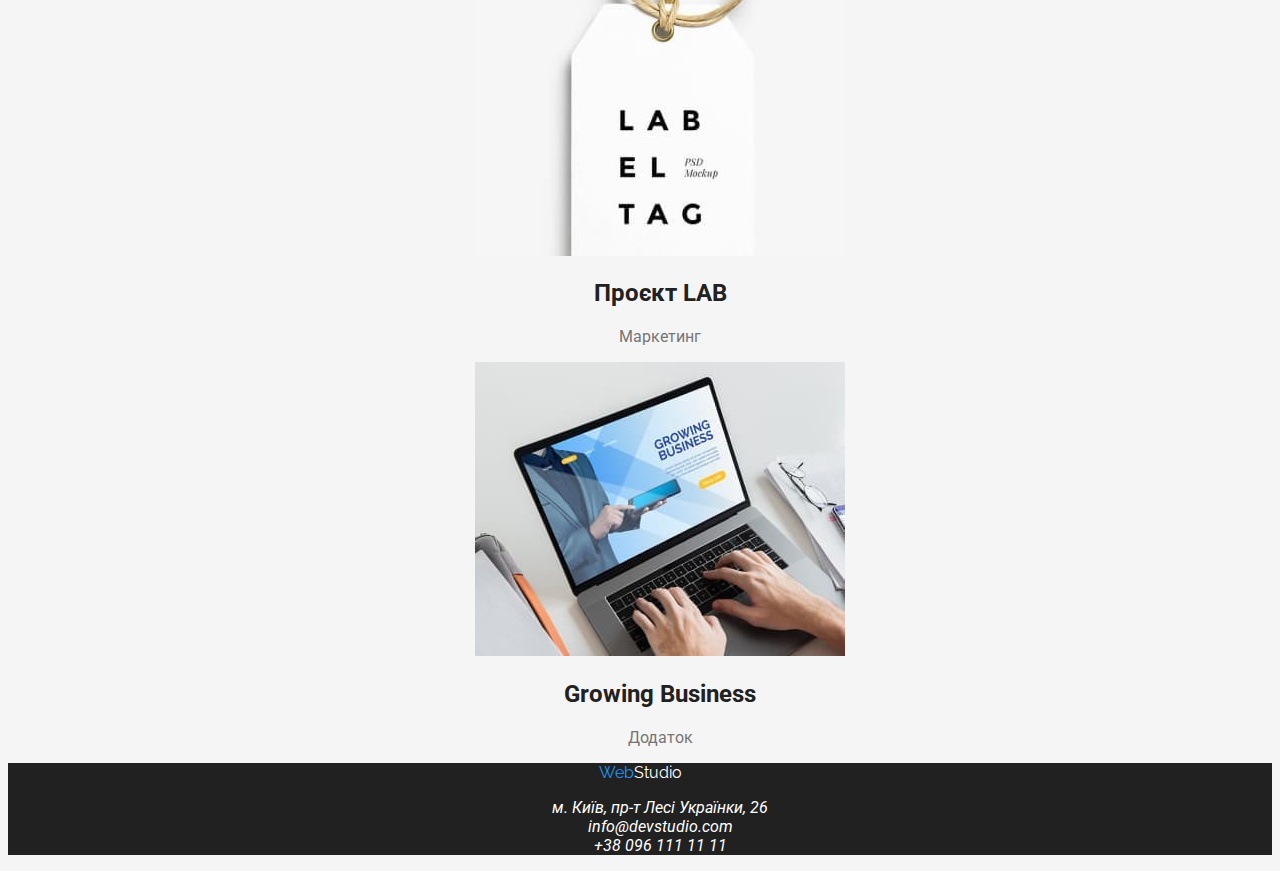
==== commit 32aab99b: "text" ====
--- a/portfolio.html
+++ b/portfolio.html
@@ -5,6 +5,7 @@
     <meta http-equiv="X-UA-Compatible" content="IE=edge">
     <meta name="viewport" content="width=device-width, initial-scale=1.0">
     <title>Portfolio</title>
+    <link href="https://fonts.googleapis.com/css2?family=Raleway:wght@700&family=Roboto:wght@500;700&display=swap" rel="stylesheet">
     <link rel="stylesheet" href="./css/styles.css">
 </head>
 
@@ -29,13 +30,15 @@
         <section class="section">
             <h1 class="section-title">Портфоліо</h1>
             <ul class="list">
-                <li class="list-nav"><a href="#" class="link">Усі</a></li>
-                <li class="list-nav"><a href="#" class="link">Веб-сайти</a></li>
-                <li class="list-nav"><a href="#" class="link">Додатки</a></li>
-                <li class="list-nav"><a href="#" class="link">Дизайн</a></li>
-                <li class="list-nav"><a href="#" class="link">Маркетинг</a></li>
-            </ul>
-            <ul class="list">
+                <li class="filter"><button type="button" class="button">Усі</button></li>
+                <li class="filter"><button type="button" class="button">Веб-сайти</button></li>
+                <li class="filter"><button type="button" class="button">Додатки</button></li>
+                <li class="filter"><button type="button" class="button">Дизайн</button></li>
+                <li class="filter"><button type="button" class="button">Маркетинг</button></li> 
+            
+           </ul>
+          
+        <ul class="list">
                 <li>
                     <img src="./images/Технокряк.jpg" alt="Технокряк">
                     <h2 class="section-title">Технокряк</h2>
--- a/css/styles.css
+++ b/css/styles.css
@@ -1,6 +1,6 @@
-/* колір основного тексту #212121; */
+/* колір основного тексту #757575; */
 
-/* допоміжний колір тексту #757575;  */
+/* допоміжний колір тексту #212121;   */
 
 /*  білий колір #FFFFFF; */
 
@@ -14,12 +14,16 @@
     --title-text-color: #212121; 
     --accent-color: #2196F3;
     --hero-text-color: #FFFFFF;
+    --logo-color: #000000;
+    --primary-bg-color: #F5F5F5;
+    --secondory-bg-color: #F5F4FA;
 }
 
 body {
-    color:#212121;
-    background-color: #F5F5F5;
+    color:var(--title-text-color);
+    background-color: var(--primary-bg-color);
     text-align: center;
+    font-family: 'Roboto', sans-serif;
 
 }
 .list {
@@ -31,8 +35,9 @@
 }
 
 .logo {
-    color: #000000;
+    color: var(--logo-color);
     text-decoration: none;
+    font-family: 'Raleway', sans-serif;
 }
 
 .site-nav .link {
@@ -64,7 +69,7 @@
     color: var(--hero-text-color);
     
 }
-.button {
+.hero .button {
     color: var(--hero-text-color);
     background-color: var(--accent-color);
 }
@@ -114,11 +119,14 @@
     text-decoration: none;
 }
 /* portfolio */
-.list-nav .link {
-    text-decoration: none;
+
+
+.list .button {
     color: var(--title-text-color);
+    background-color: var(--secondory-bg-color);
 }
-.list-nav .link:hover,
-.list-nav .link:focus {
-    color: var(--accent-color);
-}
+.list .button:hover,
+.list .button:focus {
+ color: var(--hero-text-color);
+ background-color: var(--accent-color);
+}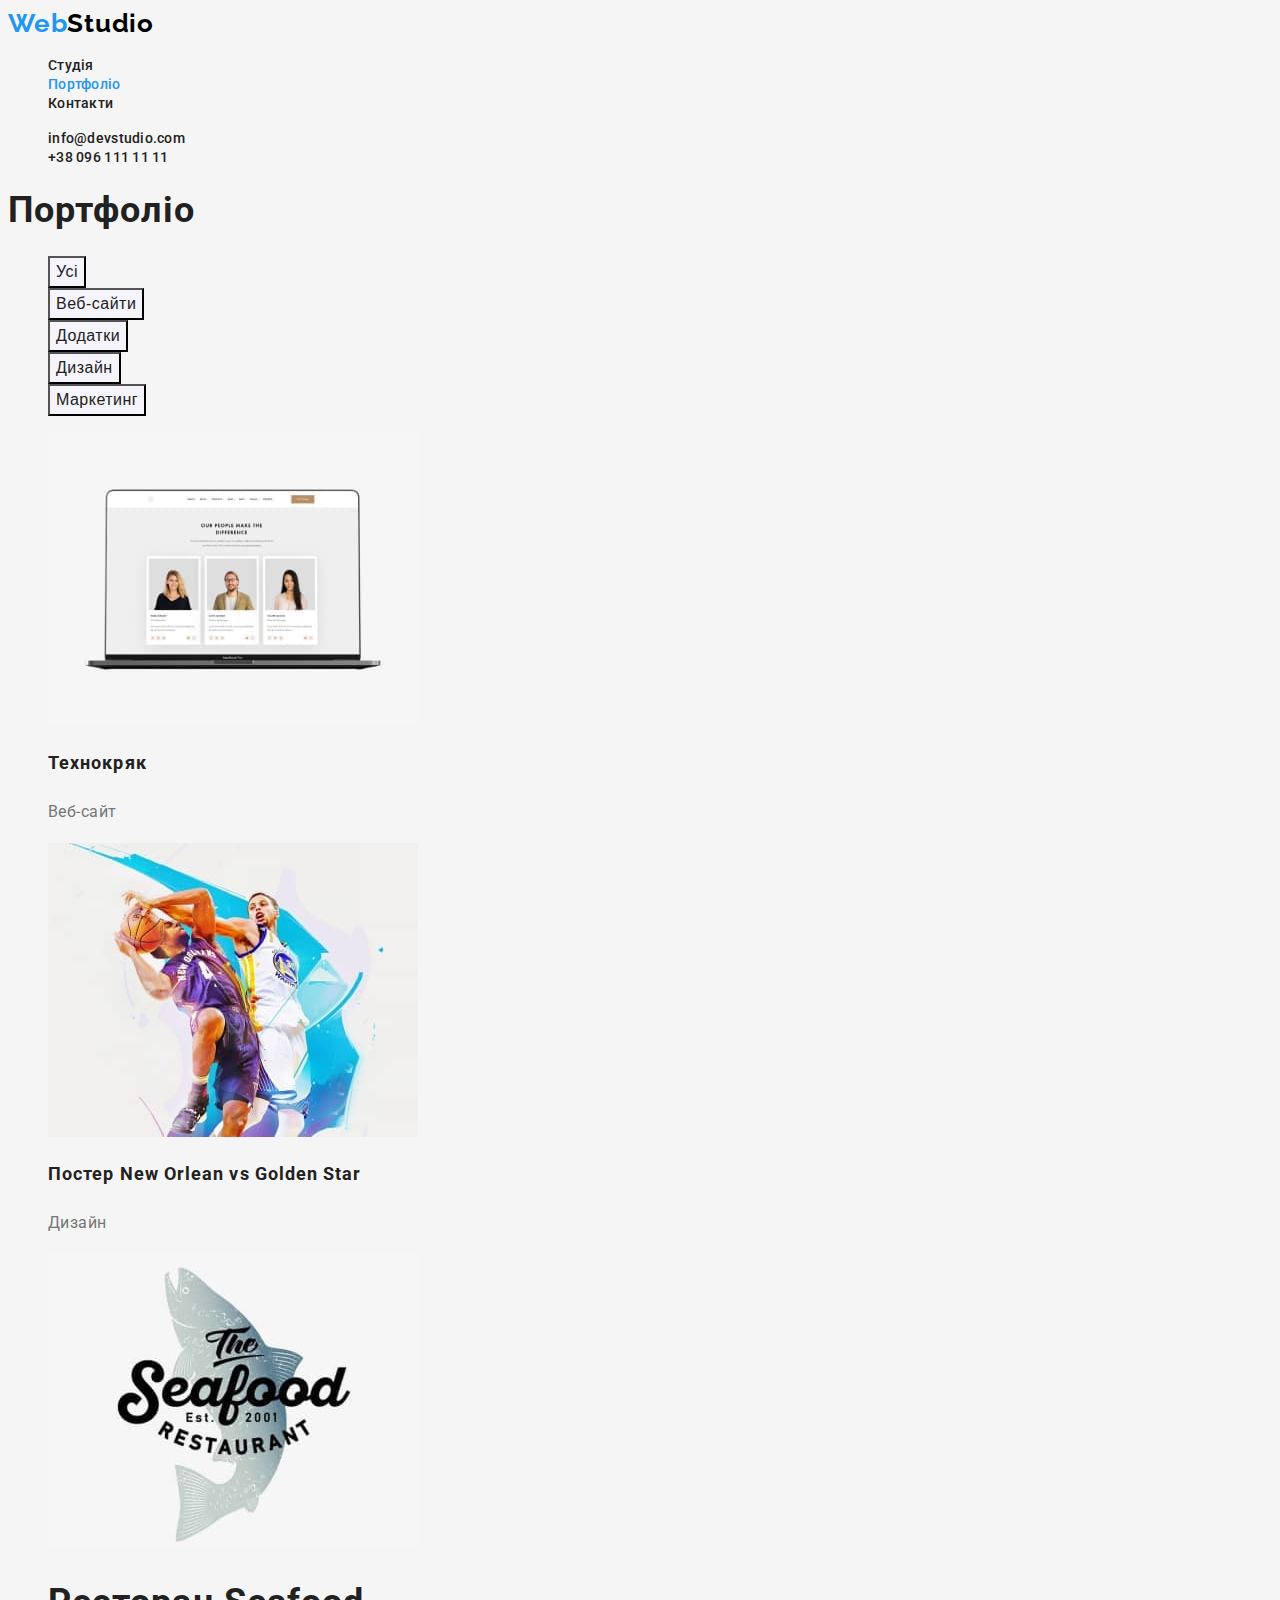
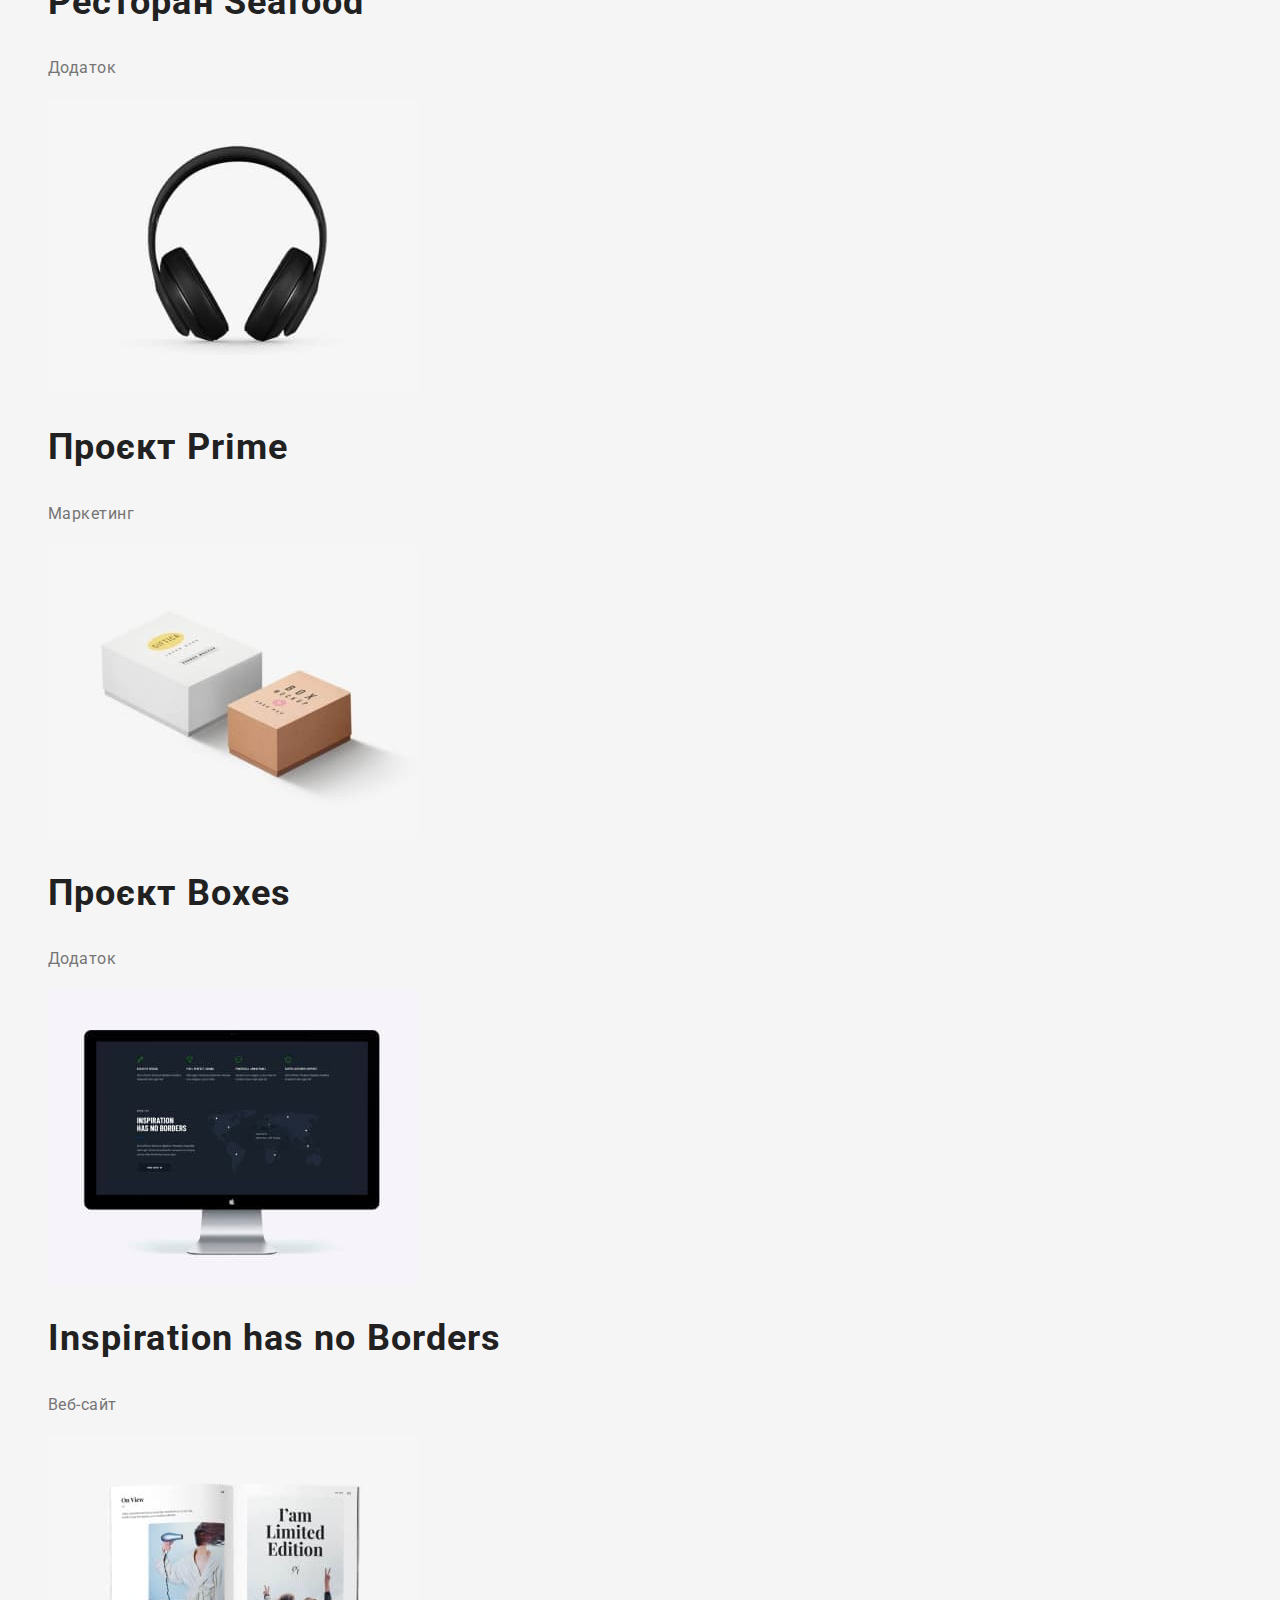
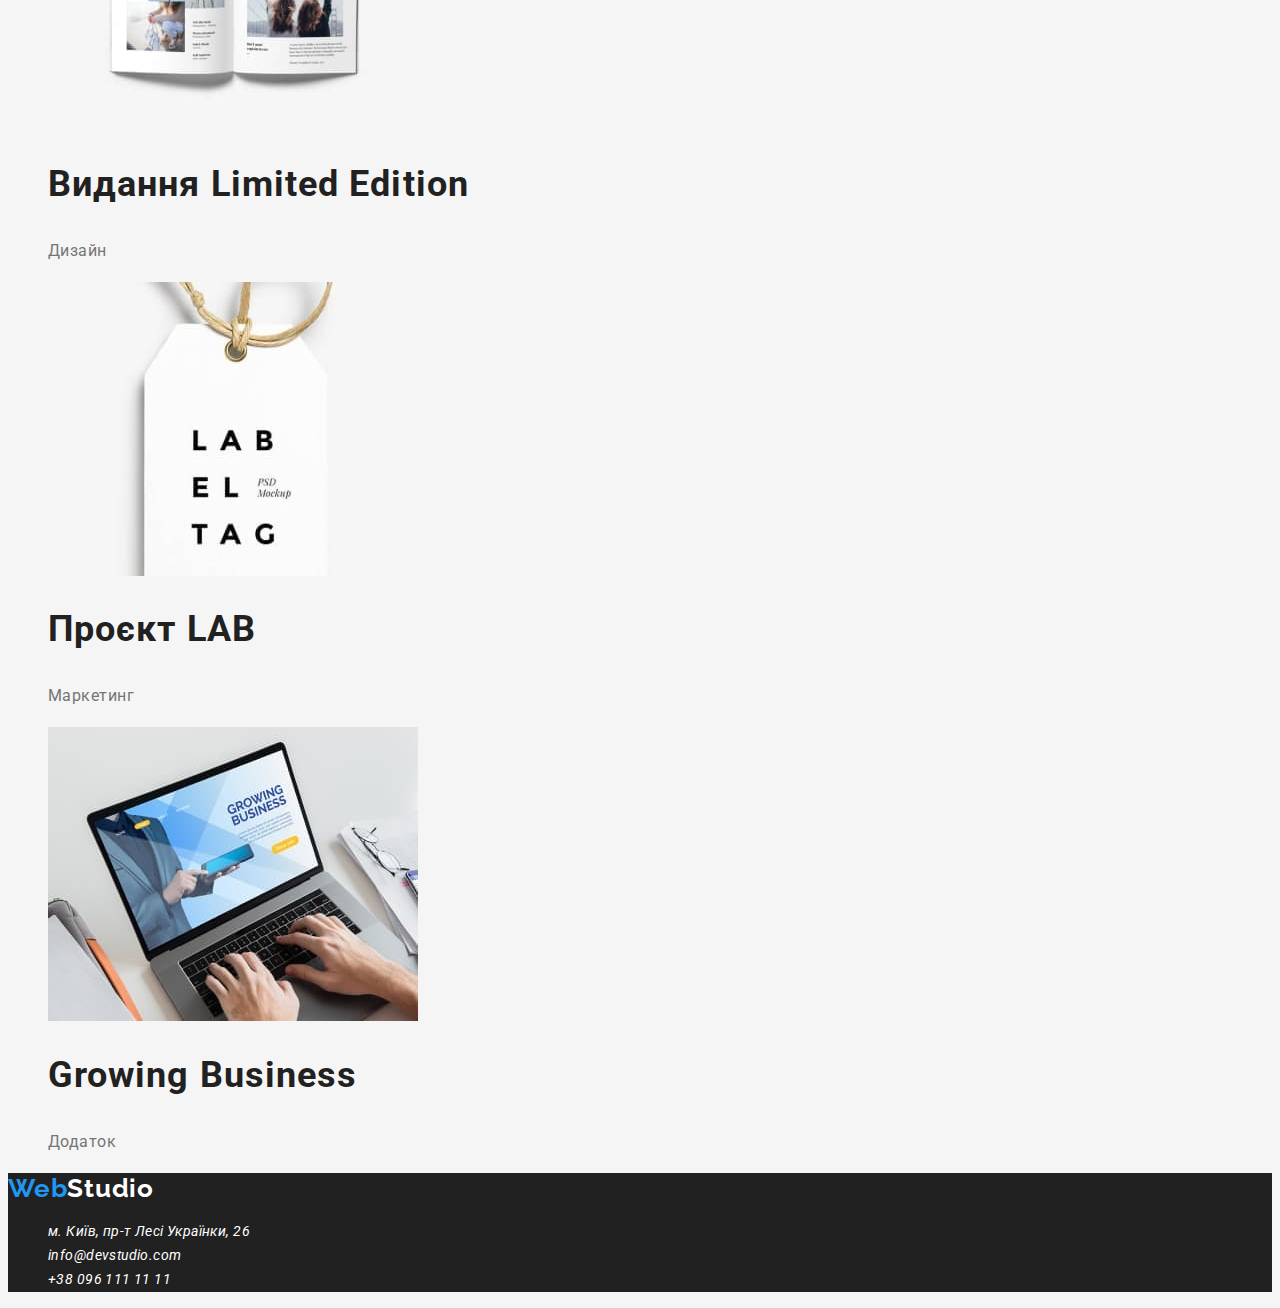
==== commit 402a6af6: "finish" ====
--- a/portfolio.html
+++ b/portfolio.html
@@ -5,7 +5,8 @@
     <meta http-equiv="X-UA-Compatible" content="IE=edge">
     <meta name="viewport" content="width=device-width, initial-scale=1.0">
     <title>Portfolio</title>
-    <link href="https://fonts.googleapis.com/css2?family=Raleway:wght@700&family=Roboto:wght@500;700&display=swap" rel="stylesheet">
+    <link href="https://fonts.googleapis.com/css2?family=Raleway:wght@700&family=Roboto:wght@400;500;700;900&display=swap" rel="stylesheet">
+
     <link rel="stylesheet" href="./css/styles.css">
 </head>
 
@@ -38,51 +39,51 @@
             
            </ul>
           
-        <ul class="list">
+        <ul class="list gallery">
                 <li>
                     <img src="./images/Технокряк.jpg" alt="Технокряк">
-                    <h2 class="section-title">Технокряк</h2>
-                    <p>Веб-сайт</p>
+                    <h2 class="title">Технокряк</h2>
+                    <p class="text">Веб-сайт</p>
                 </li>
                 <li>
                     <img src="./images/Постер.jpg" alt="Постер">
-                    <h2 class="section-title">Постер New Orlean vs Golden Star</h2>
-                    <p>Дизайн</p>
+                    <h2 class="title">Постер New Orlean vs Golden Star</h2>
+                    <p class="text">Дизайн</p>
                 </li>
                 <li>
                     <img src="./images/Ресторан.jpg" alt="Ресторан">
                     <h2 class="section-title">Ресторан Seafood</h2>
-                    <p>Додаток</p>
+                    <p class="text">Додаток</p>
                 </li>
                 <li>
                     <img src="./images/ПроектPrime.jpg" alt="ПроектPrime">
                     <h2 class="section-title">Проєкт Prime</h2>
-                    <p>Маркетинг</p>
+                    <p class="text">Маркетинг</p>
                 </li>
                 <li>
                     <img src="./images/ПроектBoxes.jpg" alt="ПроектBoxes">
                     <h2 class="section-title">Проєкт Boxes</h2>
-                    <p>Додаток</p>
+                    <p class="text">Додаток</p>
                 </li>
                 <li>
                     <img src="./images/Inspiration.jpg" alt="Inspiration">
                     <h2 class="section-title">Inspiration has no Borders</h2>
-                    <p>Веб-сайт</p>
+                    <p class="text">Веб-сайт</p>
                 </li>
                 <li>
                     <img src="./images/Видання.jpg" alt="Видання">
                     <h2 class="section-title">Видання Limited Edition</h2>
-                    <p>Дизайн</p>
+                    <p class="text">Дизайн</p>
                 </li>
                 <li>
                     <img src="./images/ПроектLAB.jpg" alt="ПроектLAB">
                     <h2 class="section-title">Проєкт LAB</h2>
-                    <p>Маркетинг</p>
+                    <p class="text">Маркетинг</p>
                 </li>
                 <li>
                     <img src="./images/Growing.jpg" alt="Growing">
                     <h2 class="section-title">Growing Business</h2>
-                    <p>Додаток</p>
+                    <p class="text">Додаток</p>
                 </li>
             </ul>
         </section>
--- a/css/styles.css
+++ b/css/styles.css
@@ -22,7 +22,6 @@
 body {
     color:var(--title-text-color);
     background-color: var(--primary-bg-color);
-    text-align: center;
     font-family: 'Roboto', sans-serif;
 
 }
@@ -38,11 +37,19 @@
     color: var(--logo-color);
     text-decoration: none;
     font-family: 'Raleway', sans-serif;
+    font-weight: 700;
+    font-size: 26px;
+    line-height: 1.2;
+    letter-spacing: 0.03em;
 }
 
 .site-nav .link {
     color:var(--title-text-color);
     text-decoration: none;
+    font-weight: 500;
+    font-size: 14px;
+    line-height: 1.14;
+    letter-spacing: 0.02em;
 }
 .site-nav .link:hover,
 .site-nav .link:focus {
@@ -55,6 +62,10 @@
 .auth-nav .link {
     color: var(--title-text-color);
     text-decoration: none;
+    font-weight: 500;
+    font-size: 14px;
+    line-height: 1.14;
+    letter-spacing: 0.02em;
 }
 .auth-nav .link:hover,
 .auth-nav .link:focus {
@@ -67,11 +78,21 @@
 }
 .hero-title {
     color: var(--hero-text-color);
+    font-weight: 900;
+    font-size: 44px;
+    line-height: 1.36;
+    text-align: center;
+    letter-spacing: 0.06em;
+    text-transform: uppercase;
     
 }
 .hero .button {
     color: var(--hero-text-color);
     background-color: var(--accent-color);
+    font-weight: 700;
+    font-size: 16px;
+    line-height: 1.88;
+    letter-spacing: 0.06em;
 }
 
 .section {
@@ -79,6 +100,10 @@
 }
 .section-title {
     color: var(--title-text-color);
+    font-weight: 700;
+    font-size: 36px;
+    line-height: 1.16;
+    letter-spacing: 0.03em;
 }
 /* feature */
 .feature-list {
@@ -86,6 +111,18 @@
 }
 .feature-list .title {
     color: var(--title-text-color);
+    font-weight: 700;
+    font-size: 14px;
+    line-height: 1.14;
+    letter-spacing: 0.03em;
+    text-transform: uppercase;
+}
+.feature-list .text {
+    color: var(--primary-text-color);
+    font-weight: 400;
+    font-size: 14px;
+    line-height: 1.71;
+    letter-spacing: 0.03em;
 }
 
 /* work */
@@ -98,7 +135,18 @@
 }
 
 .team-list .title {
-    color:var(--title-text-color) ;
+    color:var(--title-text-color);
+    font-weight: 500;
+    font-size: 16px;
+    line-height: 1.19;
+letter-spacing: 0.03em;
+}
+.team-list .text {
+    color: var(--primary-text-color);
+    font-weight: 400;
+    font-size: 16px;
+    line-height: 1.19;
+    letter-spacing: 0.03em;
 }
 /* footer */
 .footer {
@@ -106,6 +154,10 @@
 }
 .footer-logo {
     color: var(--hero-text-color);
+    font-weight: 700;
+    font-size: 26px;
+    line-height: 1.19;
+    letter-spacing: 0.03em;
 }
 
 /* contacts */
@@ -117,6 +169,10 @@
     color:  var(--hero-text-color);
     background-color: var(--title-text-color);
     text-decoration: none;
+    font-weight: 400;
+    font-size: 14px;
+    line-height: 1.71;
+    letter-spacing: 0.03em;
 }
 /* portfolio */
 
@@ -124,9 +180,30 @@
 .list .button {
     color: var(--title-text-color);
     background-color: var(--secondory-bg-color);
+    font-weight: 500;
+    font-size: 16px;
+    line-height: 1.62;
+    letter-spacing: 0.03em;
+    
 }
 .list .button:hover,
 .list .button:focus {
  color: var(--hero-text-color);
  background-color: var(--accent-color);
-}+}
+/* gallery */
+.gallery .title {
+    color: var(--title-text-color);
+    font-weight: 700;
+    font-size: 18px;
+    line-height: 2;
+    letter-spacing: 0.06em;
+}
+.gallery .text {
+    color: var(--primary-text-color);
+    font-weight: 400;
+    font-size: 16px;
+    line-height: 1.88;
+    letter-spacing: 0.03em;
+
+}
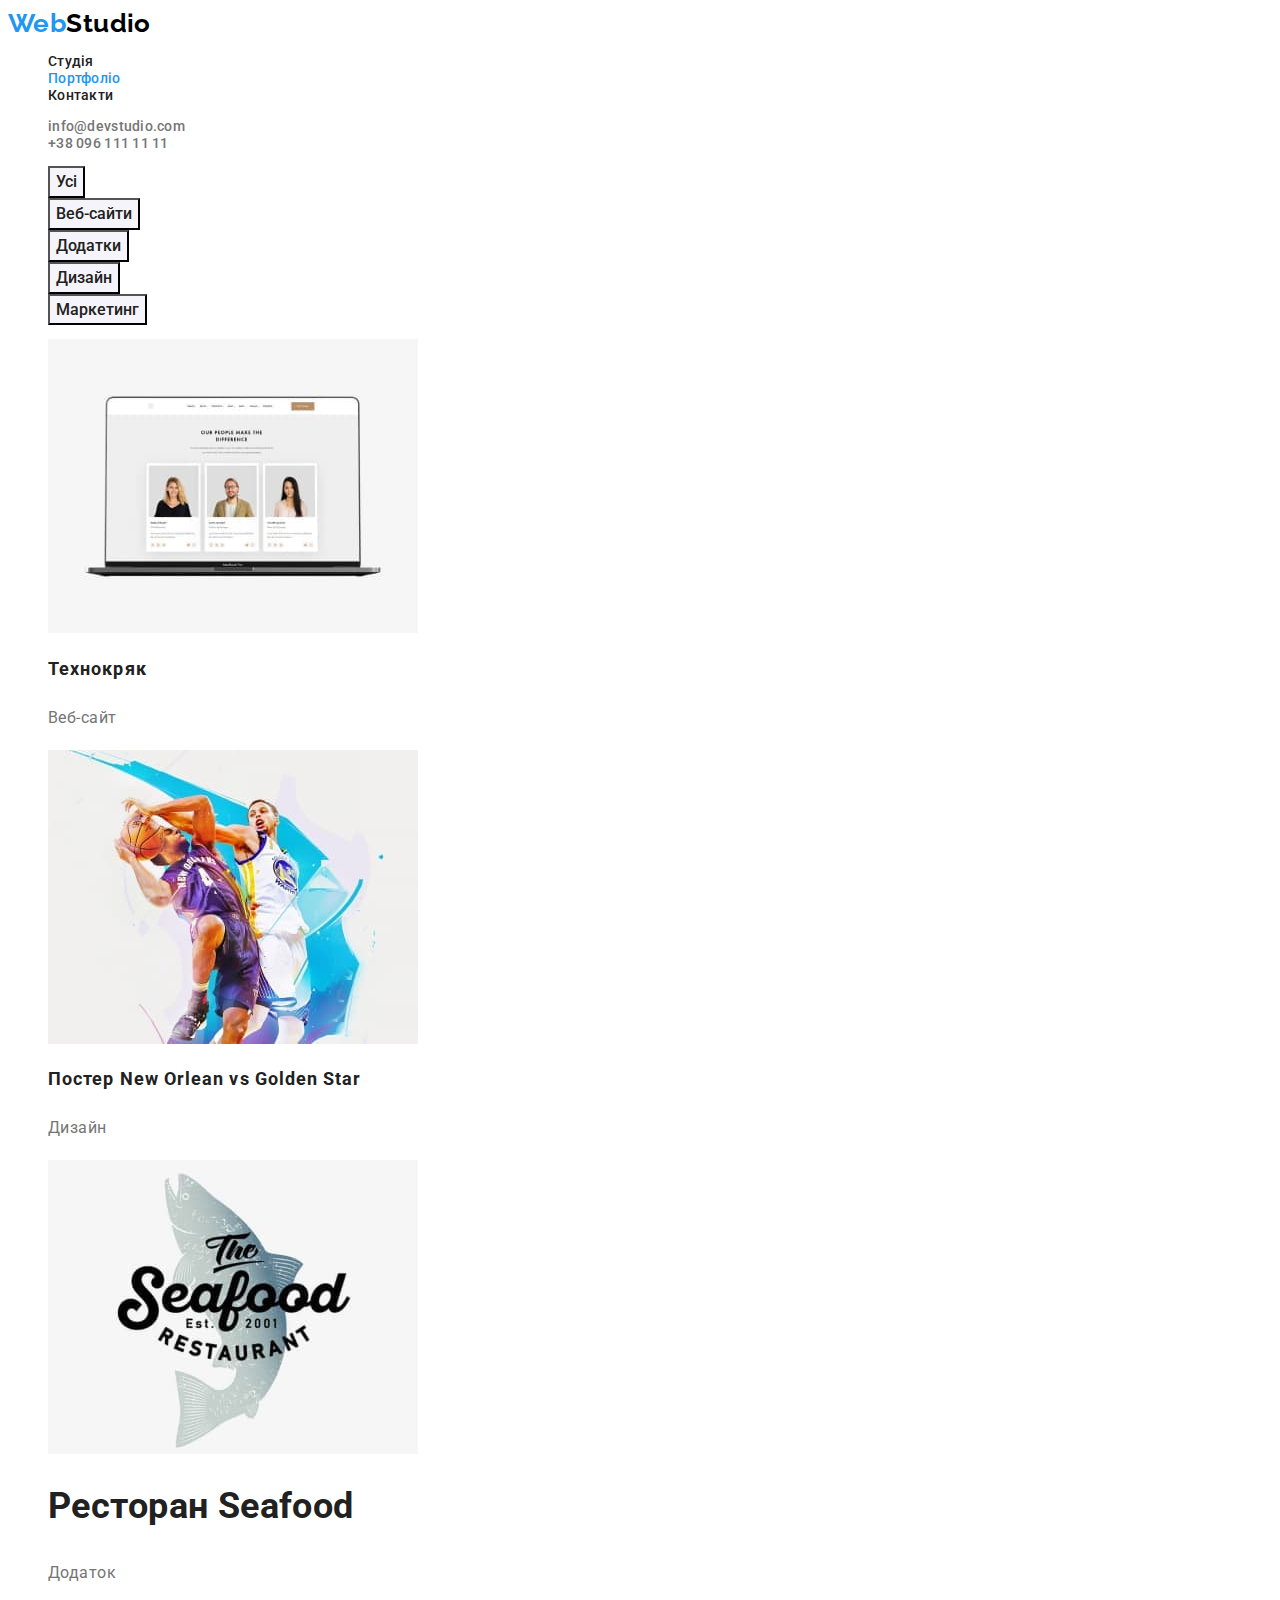
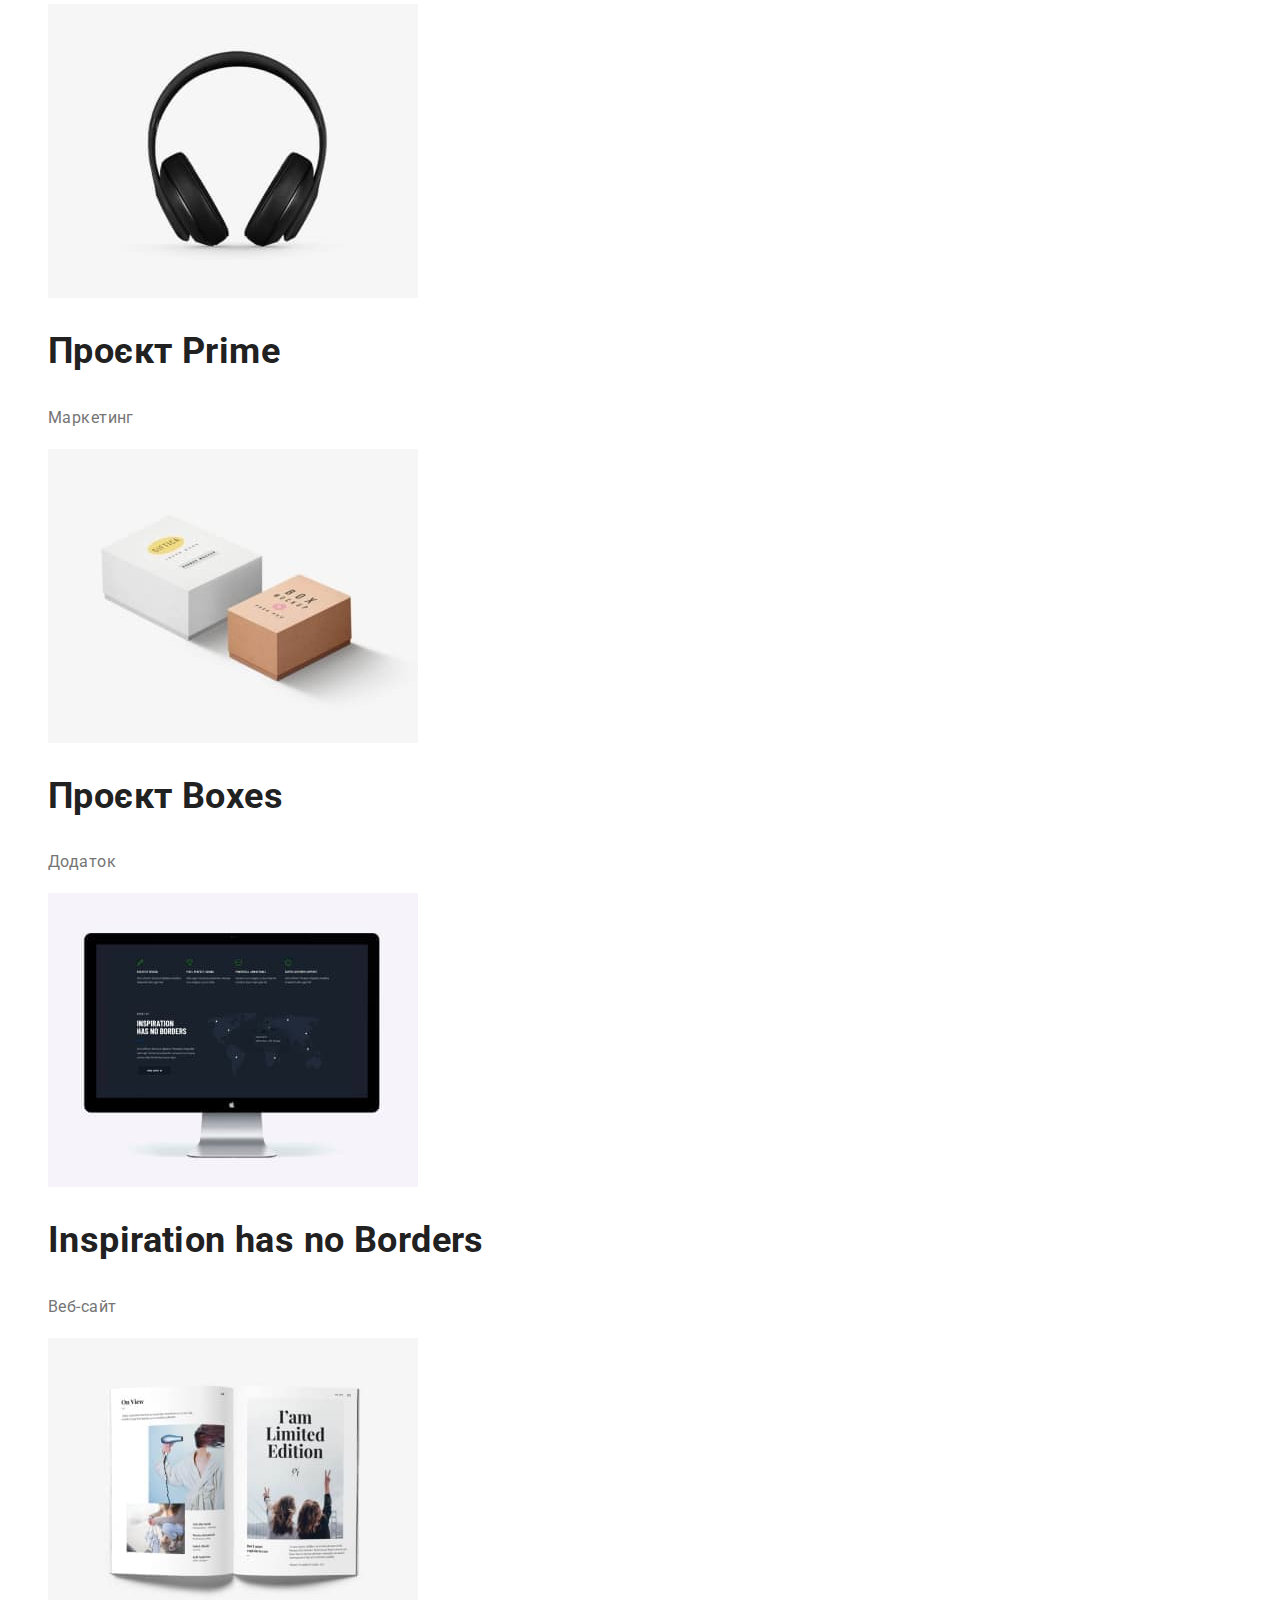
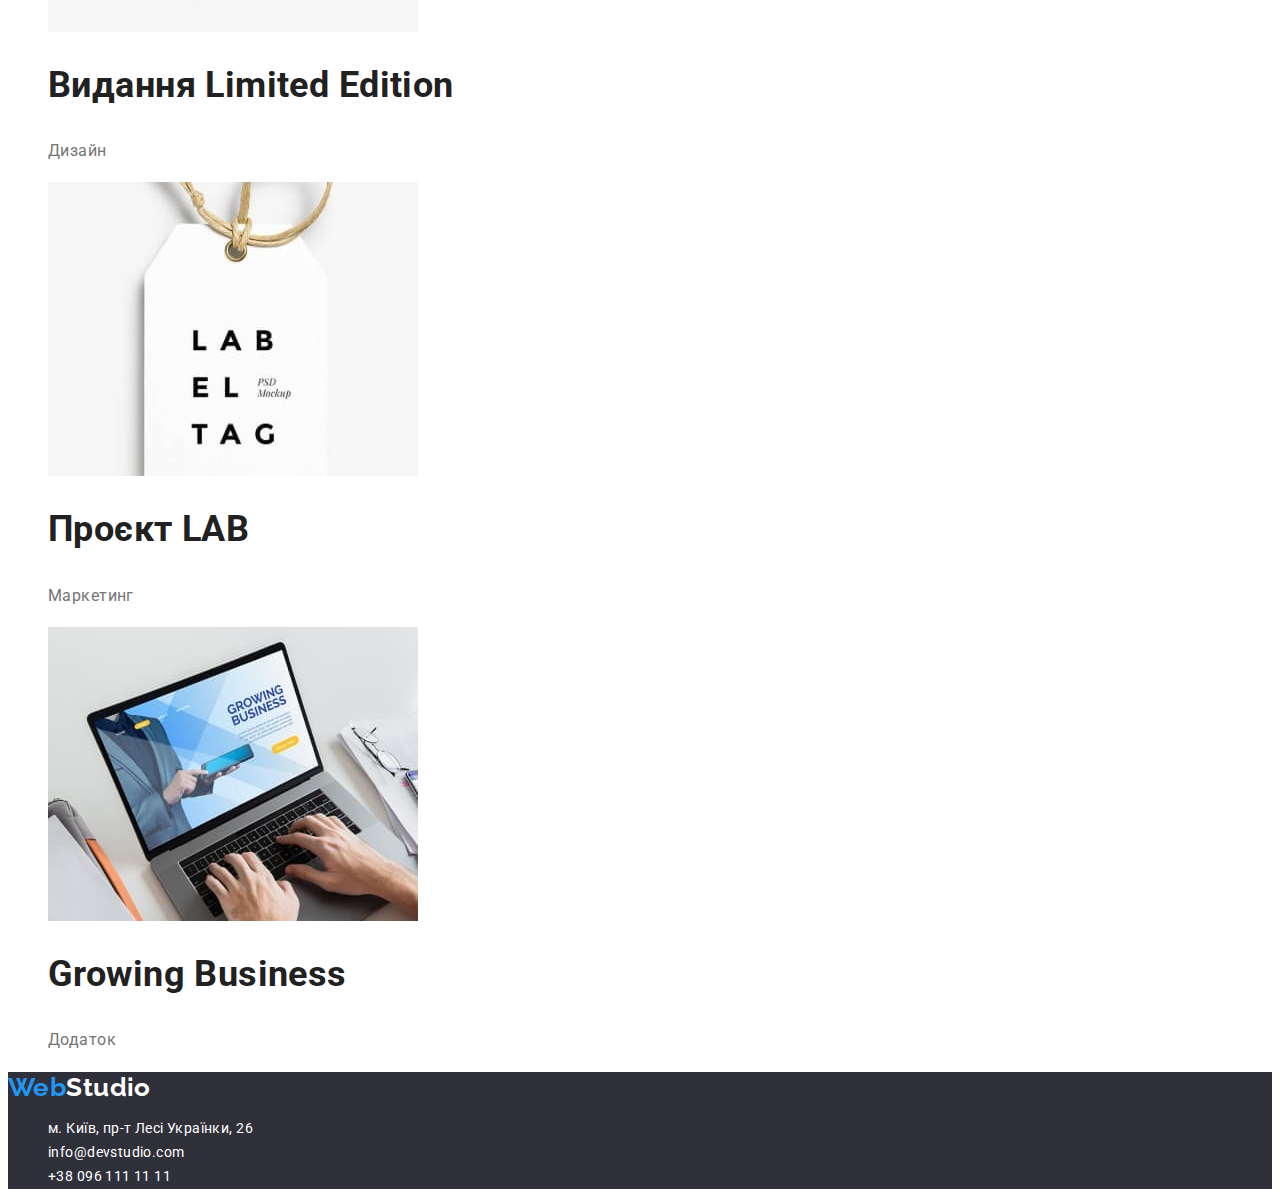
==== commit 40112575: "поправив все" ====
--- a/portfolio.html
+++ b/portfolio.html
@@ -29,7 +29,7 @@
     </header>
     <main>
         <section class="section">
-            <h1 class="section-title">Портфоліо</h1>
+            <h1 class="visually-hidden">Портфоліо</h1>
             <ul class="list">
                 <li class="filter"><button type="button" class="button">Усі</button></li>
                 <li class="filter"><button type="button" class="button">Веб-сайти</button></li>
@@ -41,47 +41,47 @@
           
         <ul class="list gallery">
                 <li>
-                    <img src="./images/Технокряк.jpg" alt="Технокряк">
+                    <img src="./images/Технокряк.jpg" alt="Технокряк" width="370">
                     <h2 class="title">Технокряк</h2>
                     <p class="text">Веб-сайт</p>
                 </li>
                 <li>
-                    <img src="./images/Постер.jpg" alt="Постер">
+                    <img src="./images/Постер.jpg" alt="Постер" width="370">
                     <h2 class="title">Постер New Orlean vs Golden Star</h2>
                     <p class="text">Дизайн</p>
                 </li>
                 <li>
-                    <img src="./images/Ресторан.jpg" alt="Ресторан">
+                    <img src="./images/Ресторан.jpg" alt="Ресторан" width="370">
                     <h2 class="section-title">Ресторан Seafood</h2>
                     <p class="text">Додаток</p>
                 </li>
                 <li>
-                    <img src="./images/ПроектPrime.jpg" alt="ПроектPrime">
+                    <img src="./images/ПроектPrime.jpg" alt="ПроектPrime" width="370">
                     <h2 class="section-title">Проєкт Prime</h2>
                     <p class="text">Маркетинг</p>
                 </li>
                 <li>
-                    <img src="./images/ПроектBoxes.jpg" alt="ПроектBoxes">
+                    <img src="./images/ПроектBoxes.jpg" alt="ПроектBoxes" width="370">
                     <h2 class="section-title">Проєкт Boxes</h2>
                     <p class="text">Додаток</p>
                 </li>
                 <li>
-                    <img src="./images/Inspiration.jpg" alt="Inspiration">
+                    <img src="./images/Inspiration.jpg" alt="Inspiration" width="370">
                     <h2 class="section-title">Inspiration has no Borders</h2>
                     <p class="text">Веб-сайт</p>
                 </li>
                 <li>
-                    <img src="./images/Видання.jpg" alt="Видання">
+                    <img src="./images/Видання.jpg" alt="Видання" width="370">
                     <h2 class="section-title">Видання Limited Edition</h2>
                     <p class="text">Дизайн</p>
                 </li>
                 <li>
-                    <img src="./images/ПроектLAB.jpg" alt="ПроектLAB">
+                    <img src="./images/ПроектLAB.jpg" alt="ПроектLAB" width="370">
                     <h2 class="section-title">Проєкт LAB</h2>
                     <p class="text">Маркетинг</p>
                 </li>
                 <li>
-                    <img src="./images/Growing.jpg" alt="Growing">
+                    <img src="./images/Growing.jpg" alt="Growing" width="370">
                     <h2 class="section-title">Growing Business</h2>
                     <p class="text">Додаток</p>
                 </li>
@@ -96,8 +96,8 @@
         <address>
             <ul class="contacts">
                 <li> <a href="https://goo.gl/maps/J2nCYvBNZH49f2Dp6" target="_blank" rel="noreferrer noopener" class="link">м. Київ, пр-т Лесі Українки, 26</a></li>
-                <li><a href="mailto:info@devstudio.com" class="link" >info@devstudio.com</a></li>
-                <li><a href="tel:+380961111111" class="link">+38 096 111 11 11</a></li>
+                <li class="item"><a href="mailto:info@devstudio.com" class="link" >info@devstudio.com</a></li>
+                <li class="item"><a href="tel:+380961111111" class="link">+38 096 111 11 11</a></li>
             </ul>
         </address>
     </footer>
--- a/css/styles.css
+++ b/css/styles.css
@@ -5,9 +5,12 @@
 /*  білий колір #FFFFFF; */
 
 /* колір акцент #2196F3 */
+/* hero bg color: #2F303A; */
 
 /* background: #2F303A; */
 /* колір logo #000000  та акцент #2196F3   */
+/*      колір tel та email rgba(255, 255, 255, 0.6) */
+
 
 :root {
     --primary-text-color: #757575; 
@@ -16,13 +19,18 @@
     --hero-text-color: #FFFFFF;
     --logo-color: #000000;
     --primary-bg-color: #F5F5F5;
+    --hero-bg-color: #2F303A;
     --secondory-bg-color: #F5F4FA;
+    --tel-email-color: rgba(255, 255, 255, 0.6);
 }
 
 body {
     color:var(--title-text-color);
-    background-color: var(--primary-bg-color);
+    background-color: var(--hero-text-color);
     font-family: 'Roboto', sans-serif;
+    font-size: 14px;
+    letter-spacing: 0.03em;
+
 
 }
 .list {
@@ -40,14 +48,13 @@
     font-weight: 700;
     font-size: 26px;
     line-height: 1.2;
-    letter-spacing: 0.03em;
+    
 }
 
 .site-nav .link {
     color:var(--title-text-color);
     text-decoration: none;
     font-weight: 500;
-    font-size: 14px;
     line-height: 1.14;
     letter-spacing: 0.02em;
 }
@@ -60,10 +67,9 @@
 }
 
 .auth-nav .link {
-    color: var(--title-text-color);
-    text-decoration: none;
-    font-weight: 500;
-    font-size: 14px;
+    color: var(--primary-text-color);
+    text-decoration: none;
+    font-weight: 500;
     line-height: 1.14;
     letter-spacing: 0.02em;
 }
@@ -73,7 +79,7 @@
 }
 /* hero */
 .hero {
-    background-color: var(--title-text-color);
+    background-color: var(--hero-bg-color)
 
 }
 .hero-title {
@@ -89,10 +95,13 @@
 .hero .button {
     color: var(--hero-text-color);
     background-color: var(--accent-color);
+    font-family: inherit;
     font-weight: 700;
     font-size: 16px;
     line-height: 1.88;
     letter-spacing: 0.06em;
+    cursor: pointer;
+
 }
 
 .section {
@@ -103,8 +112,21 @@
     font-weight: 700;
     font-size: 36px;
     line-height: 1.16;
-    letter-spacing: 0.03em;
-}
+}
+
+.visually-hidden {
+    position: absolute;
+    width: 1px;
+    height: 1px;
+    margin: -1px;
+    border: 0;
+    padding: 0;
+    
+    white-space: nowrap;
+    clip-path: inset(100%);
+    clip: rect(0 0 0 0);
+    overflow: hidden;
+  }
 /* feature */
 .feature-list {
     list-style: none;
@@ -112,17 +134,12 @@
 .feature-list .title {
     color: var(--title-text-color);
     font-weight: 700;
-    font-size: 14px;
     line-height: 1.14;
-    letter-spacing: 0.03em;
     text-transform: uppercase;
 }
 .feature-list .text {
     color: var(--primary-text-color);
-    font-weight: 400;
-    font-size: 14px;
     line-height: 1.71;
-    letter-spacing: 0.03em;
 }
 
 /* work */
@@ -133,46 +150,50 @@
 .team-list {
     list-style: none;
 }
+.our-team {
+    background-color: var(--secondory-bg-color);
+}
 
 .team-list .title {
     color:var(--title-text-color);
     font-weight: 500;
     font-size: 16px;
     line-height: 1.19;
-letter-spacing: 0.03em;
 }
 .team-list .text {
     color: var(--primary-text-color);
-    font-weight: 400;
     font-size: 16px;
     line-height: 1.19;
-    letter-spacing: 0.03em;
 }
 /* footer */
 .footer {
-    background-color: var(--title-text-color);
+    background-color: var(--hero-bg-color)
 }
 .footer-logo {
     color: var(--hero-text-color);
     font-weight: 700;
     font-size: 26px;
     line-height: 1.19;
-    letter-spacing: 0.03em;
 }
 
 /* contacts */
 .contacts {
     list-style: none;
+    font-style: normal;
 }
 
 .contacts .link{
     color:  var(--hero-text-color);
-    background-color: var(--title-text-color);
-    text-decoration: none;
-    font-weight: 400;
-    font-size: 14px;
+    background-color: var(--hero-bg-color);
+    text-decoration: none;
     line-height: 1.71;
-    letter-spacing: 0.03em;
+}
+.contacts .item {
+    color: var(--tel-email-color);
+}
+.contacts .link:hover,
+.contacts .link:focus {
+    color: var(--accent-color);
 }
 /* portfolio */
 
@@ -180,10 +201,11 @@
 .list .button {
     color: var(--title-text-color);
     background-color: var(--secondory-bg-color);
+    font-family: inherit;
     font-weight: 500;
     font-size: 16px;
     line-height: 1.62;
-    letter-spacing: 0.03em;
+    cursor: pointer;
     
 }
 .list .button:hover,
@@ -201,9 +223,6 @@
 }
 .gallery .text {
     color: var(--primary-text-color);
-    font-weight: 400;
     font-size: 16px;
     line-height: 1.88;
-    letter-spacing: 0.03em;
-
-}
+}
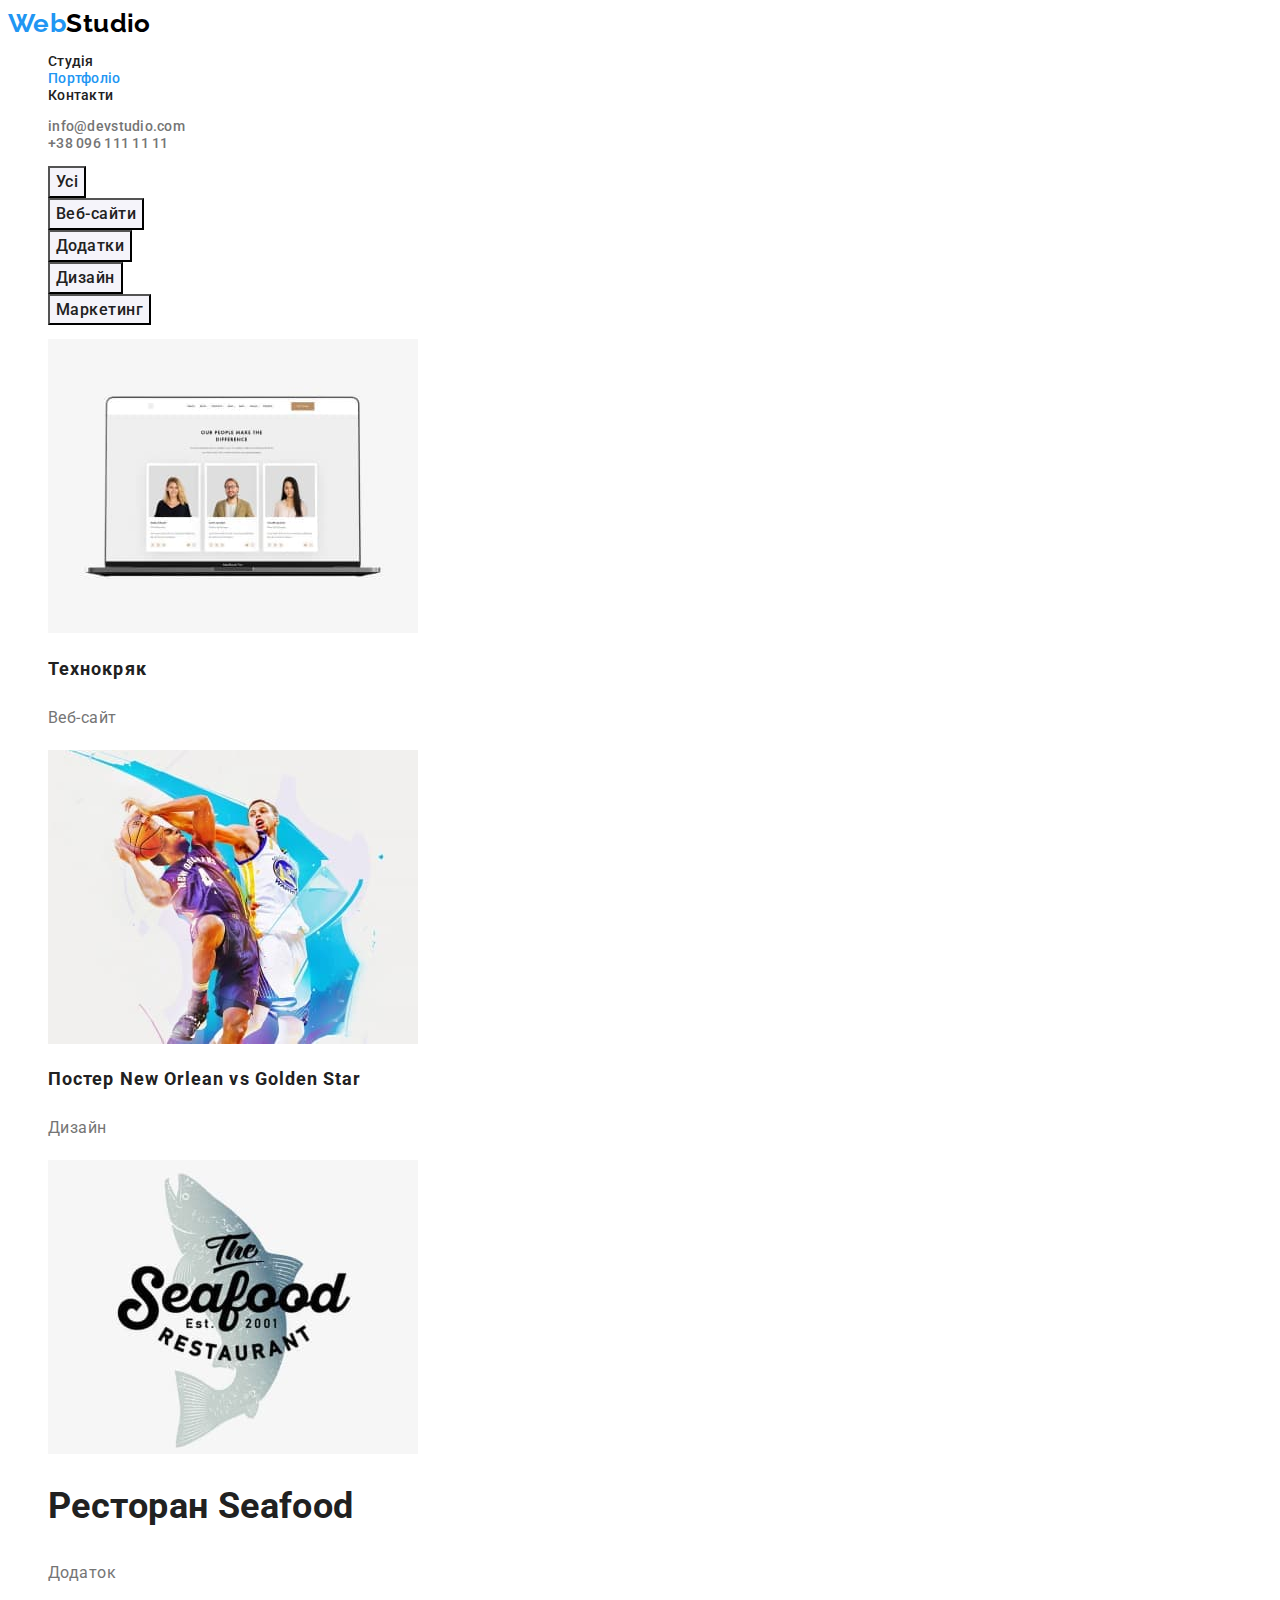
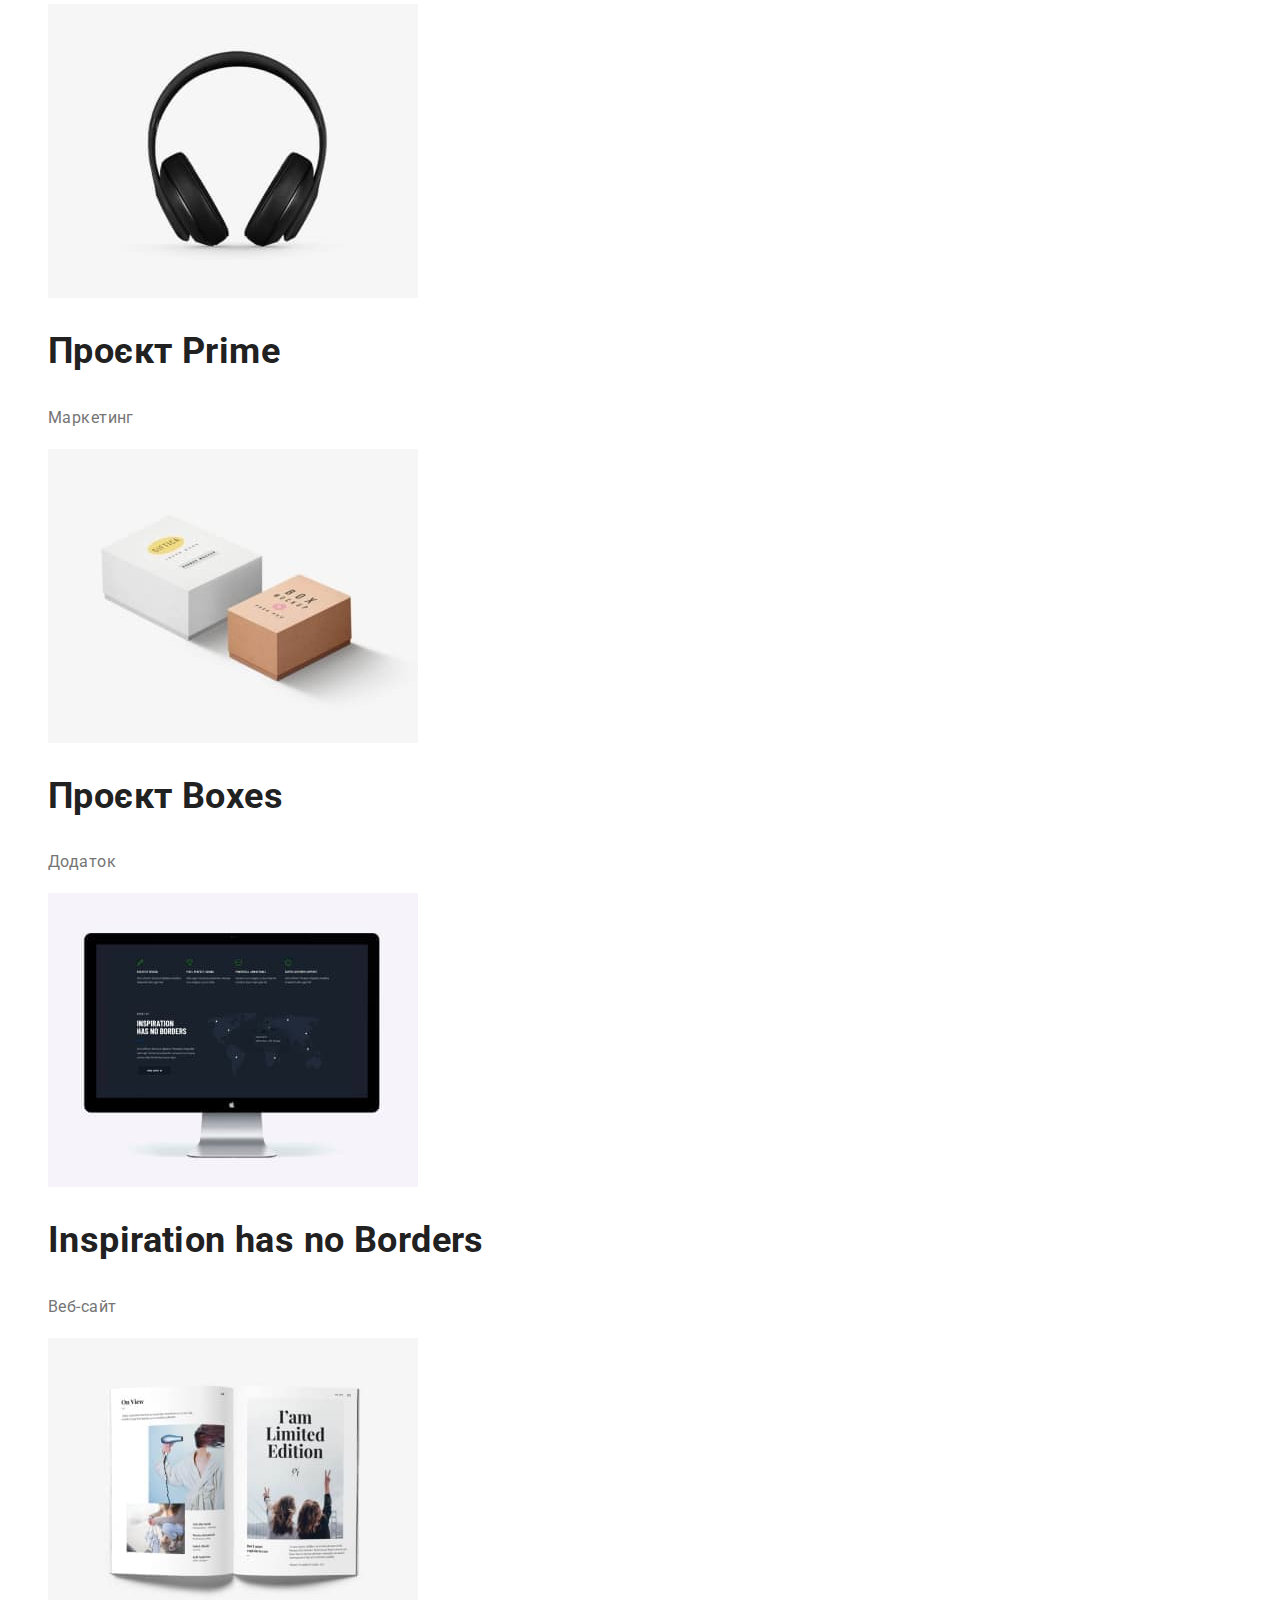
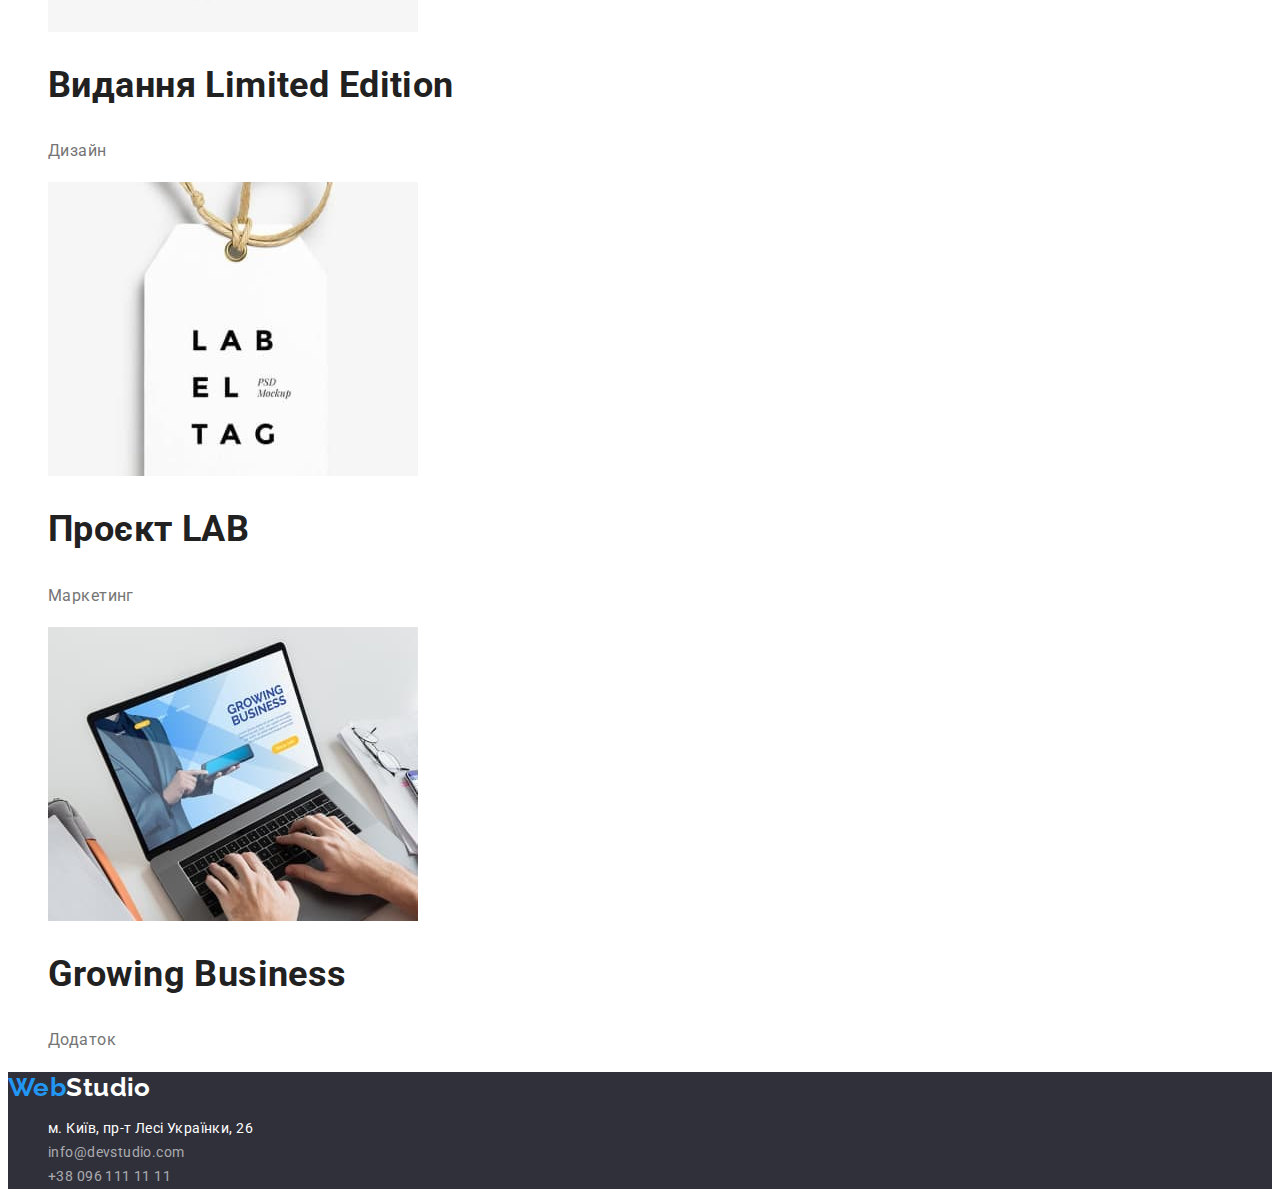
==== commit ecb64a3f: "done" ====
--- a/portfolio.html
+++ b/portfolio.html
@@ -96,8 +96,8 @@
         <address>
             <ul class="contacts">
                 <li> <a href="https://goo.gl/maps/J2nCYvBNZH49f2Dp6" target="_blank" rel="noreferrer noopener" class="link">м. Київ, пр-т Лесі Українки, 26</a></li>
-                <li class="item"><a href="mailto:info@devstudio.com" class="link" >info@devstudio.com</a></li>
-                <li class="item"><a href="tel:+380961111111" class="link">+38 096 111 11 11</a></li>
+                <li><a href="mailto:info@devstudio.com" class="link item" >info@devstudio.com</a></li>
+                <li><a href="tel:+380961111111" class="link item">+38 096 111 11 11</a></li>
             </ul>
         </address>
     </footer>
--- a/css/styles.css
+++ b/css/styles.css
@@ -132,6 +132,7 @@
     list-style: none;
 }
 .feature-list .title {
+    font-size: 14px;
     color: var(--title-text-color);
     font-weight: 700;
     line-height: 1.14;
@@ -206,6 +207,7 @@
     font-size: 16px;
     line-height: 1.62;
     cursor: pointer;
+    letter-spacing: 0.03em;
     
 }
 .list .button:hover,
